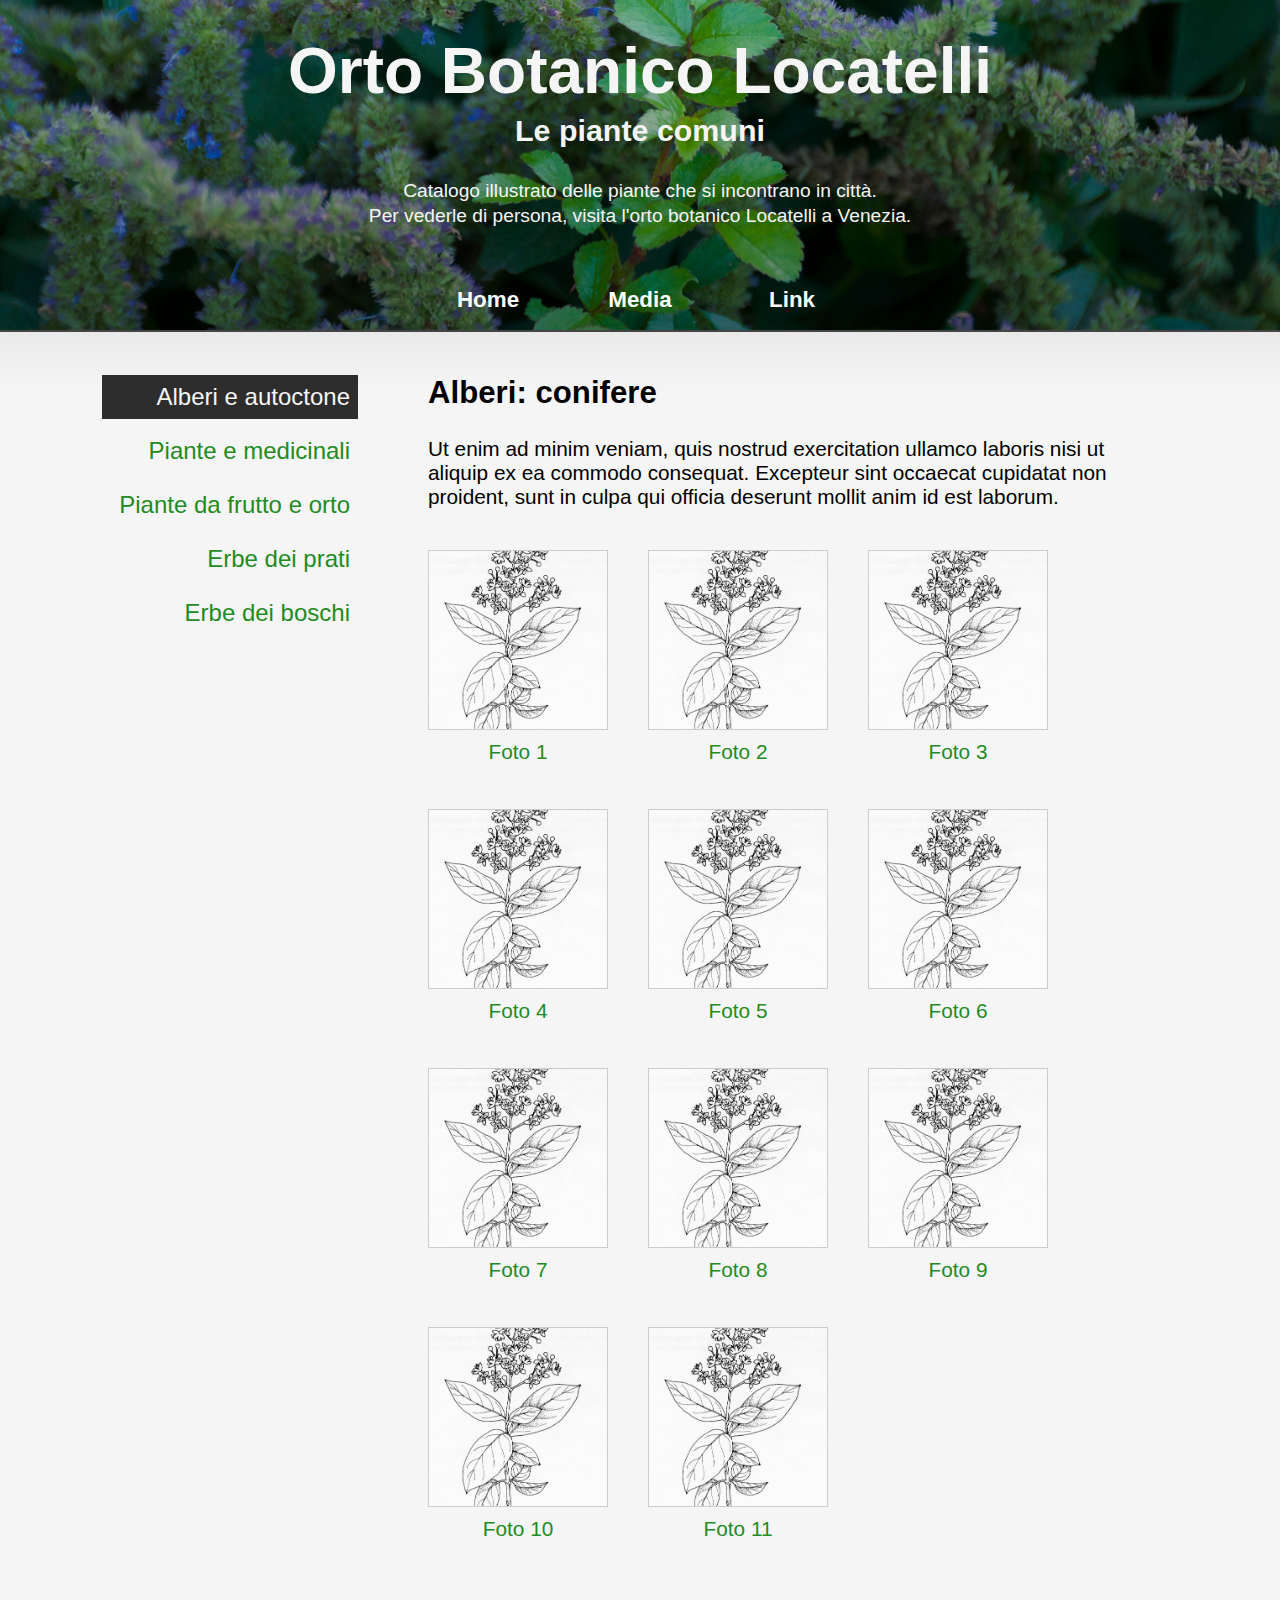
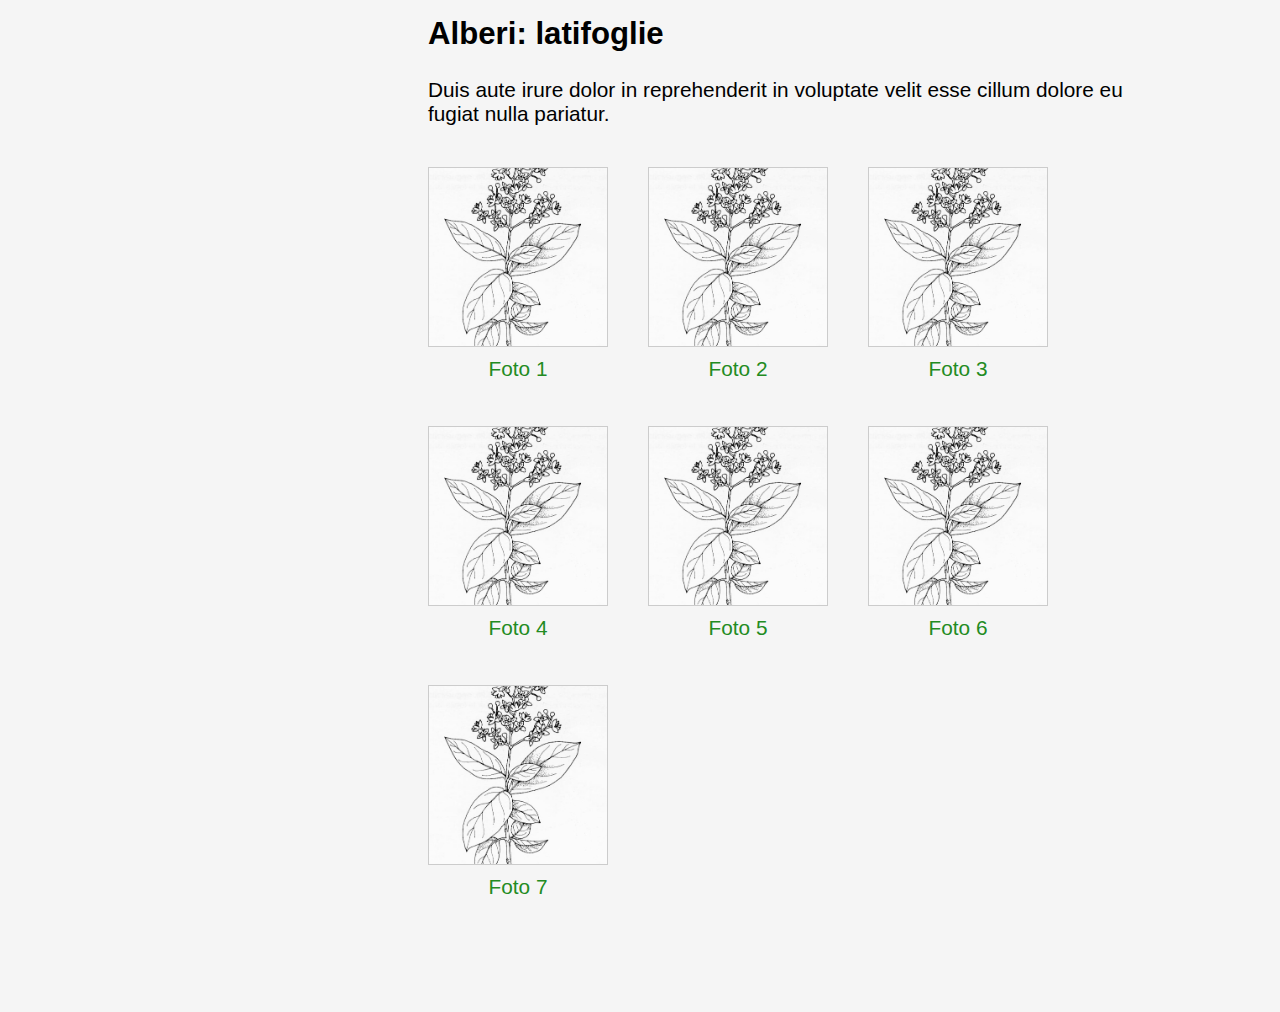
==== index.html @ a975b21b "asd" ====
<!DOCTYPE html>
<html>
<head>
	<title>Orto Botanico Locatelli</title>
	<link rel="stylesheet" type="text/css" href="main.css">
	<link rel="icon" href="img/favicon.png">

	<meta charset="UTF-8">
	<meta name="description" content="Plant image gallery">
	<meta name="keywords" content="plant,nature,images,gallery">
	<meta name="author" content="X Y">
	<meta name="viewport" content="width=device-width, initial-scale=1.0">
</head>
<body>

	<section id="header">

		<div id="head-bg"></div>
		<div id="head-gradient"></div>

		<div id="title">
			<h1>Orto Botanico Locatelli</h1>
			<h2>Le piante comuni</h2>
		</div>

		<div id="description">
			<p>Catalogo illustrato delle piante che si incontrano in citt&agrave;.</p>
			<p>Per vederle di persona, visita l'orto botanico Locatelli a Venezia.</p>
		</div>

		<div id="navigation">
			<a href="index.html"><div class="button">Home</div></a>
			<a href="media.html"><div class="button">Media</div></a>
			<a href="link.html"><div class="button">Link</div></a>
		</div>

		<div id="gradient"></div>

	</section>

	<section id="grid">
		<div id="sidebar">
			<a href="#"><div class="button selected">Alberi e autoctone</div></a>
			<a href="#"><div class="button">Piante e medicinali</div></a>
			<a href="#"><div class="button">Piante da frutto e orto</div></a>
			<a href="#"><div class="button">Erbe dei prati</div></a>
			<a href="#"><div class="button">Erbe dei boschi</div></a>
		</div>
		<div id="gallery">

			<div class="intro">
				<h2>Alberi: conifere</h2>
				<p>Ut enim ad minim veniam, quis nostrud exercitation ullamco laboris nisi ut aliquip ex ea commodo consequat. Excepteur sint occaecat cupidatat non proident, sunt in culpa qui officia deserunt mollit anim id est laborum.</p>
			</div>
			<div class="flexbox">
				<a href="#"><div class="box"><img src="img/ligustro.jpg"><div class="caption">Foto 1</div></div></a>
				<a href="#"><div class="box"><img src="img/ligustro.jpg"><div class="caption">Foto 2</div></div></a>
				<a href="#"><div class="box"><img src="img/ligustro.jpg"><div class="caption">Foto 3</div></div></a>
				<a href="#"><div class="box"><img src="img/ligustro.jpg"><div class="caption">Foto 4</div></div></a>
				<a href="#"><div class="box"><img src="img/ligustro.jpg"><div class="caption">Foto 5</div></div></a>
				<a href="#"><div class="box"><img src="img/ligustro.jpg"><div class="caption">Foto 6</div></div></a>
				<a href="#"><div class="box"><img src="img/ligustro.jpg"><div class="caption">Foto 7</div></div></a>
				<a href="#"><div class="box"><img src="img/ligustro.jpg"><div class="caption">Foto 8</div></div></a>
				<a href="#"><div class="box"><img src="img/ligustro.jpg"><div class="caption">Foto 9</div></div></a>
				<a href="#"><div class="box"><img src="img/ligustro.jpg"><div class="caption">Foto 10</div></div></a>
				<a href="#"><div class="box"><img src="img/ligustro.jpg"><div class="caption">Foto 11</div></div></a>
			</div>

			<div class="intro">
				<h2>Alberi: latifoglie</h2>
				<p>Duis aute irure dolor in reprehenderit in voluptate velit esse cillum dolore eu fugiat nulla pariatur.</p>
			</div>
			<div class="flexbox">
				<a href="#"><div class="box"><img src="img/ligustro.jpg"><div class="caption">Foto 1</div></div></a>
				<a href="#"><div class="box"><img src="img/ligustro.jpg"><div class="caption">Foto 2</div></div></a>
				<a href="#"><div class="box"><img src="img/ligustro.jpg"><div class="caption">Foto 3</div></div></a>
				<a href="#"><div class="box"><img src="img/ligustro.jpg"><div class="caption">Foto 4</div></div></a>
				<a href="#"><div class="box"><img src="img/ligustro.jpg"><div class="caption">Foto 5</div></div></a>
				<a href="#"><div class="box"><img src="img/ligustro.jpg"><div class="caption">Foto 6</div></div></a>
				<a href="#"><div class="box"><img src="img/ligustro.jpg"><div class="caption">Foto 7</div></div></a>
			</div>

		</div>
	</section>

<script type="text/javascript" src="main.js" async></script>
</body>
</html>
---- main.css ----
*
{
	--light: rgb(245,245,245);
	--dark: rgb(45,45,45);
	--green: forestgreen;
}

body
{
	margin: 0;
	padding: 0;
	font-family: arial;
	font-size: 1.3rem;
	background: var(--light);
}

a
{
	text-decoration: none;
	color: var(--green);
}

#header
{
	position: relative;
	color: var(--light);
	margin: 0;
	width: 100vw;
	min-height: 14vw;
	/*background: #ccc;*/
	text-align: center;
	margin: auto;
	padding-top: 20px;
	border-bottom: 2px solid #444;
}

#head-bg
{
	position: absolute;
	background-image: url("img/header.jpg");
	background-repeat: no-repeat;
	background-size: cover;

	z-index: -2;
	width: 100%;
	height: 100%;
	top: 0;
	left: 0;
	right: 0;
	bottom: 0;
}

#head-gradient
{
	position: absolute;
	background: linear-gradient(rgba(0,0,0,0.4), black); /*  top black almost transparent -> bottom black */
	opacity: 0.4;

	z-index: -1;
	width: 100%;
	height: 100%;
	top: 0;
	left: 0;
	right: 0;
	bottom: 0;
}

#navigation
{
	display: flex;
	margin: auto;
	width: 100px 0px;
	height: 60px;
	justify-content: center;
	align-items: center;
}

#navigation .button
{
	width: 7rem;
	font-weight: bold;
	font-size: 1.4rem;
	color: white;
	padding: 5px 0px;
	margin: auto 20px;
}

#navigation .button:hover
{
	background: rgba(256,256,256,0.25);
}

#navigation .button:active
{
	background: rgba(256,256,256,0.15);
}

#title
{
	/*margin: 30px auto;*/
	line-height: 1rem;
}

#title h1
{
	font-size: 4rem;
	font-weight: bold;
}

#title h2
{
	font-size: 1.9rem;
	font-weight: bold;
}

#description
{
	font-size: 1.2rem;
	line-height: 0.4rem;
	margin: 50px auto;
}

#gradient
{
	position: absolute;
	width: 100vw;
	height: 5vw;
	bottom: -5vw;

	z-index: -1;
	background: linear-gradient(black, rgba(256,256,256,0.8));
	opacity: 0.05;
}










#grid
{
	display: grid;
	grid-template-columns: 300px 1fr;
	margin: 3vw 10vw;
}

#grid #sidebar
{
	display: flex;
	flex-flow: column;
	align-items: flex-end;
}

#sidebar .button
{
	color: var(--green);
	padding: 0.5rem;
	font-size: 1.5rem;
	margin: 5px 0;
	margin-right: 70px;
	width: 15rem;
	text-align: right;
}

#sidebar .button:hover
{
	background: rgb(225,225,225);
}

#sidebar .button:active
{
	background: rgb(210,210,210);
}

#sidebar .button.selected
{
	background: var(--dark);
	color: var(--light);
}

#gallery h2
{
	margin-top: 5px;
}






.intro
{
	max-width: 960px;
}

.flexbox
{
	display: flex;
	justify-content: flex-start;
	flex-wrap: wrap;
	
	margin-top: 0px;
	margin-right: auto;
	margin-bottom: 50px;
	margin-left: -20px;

	/*padding: 0 30px;*/
	/*width: 95%;*/
}

.flexbox .box
{
	padding: 20px 20px;
}

.flexbox .box:hover
{
	background-color: rgb(230,230,230);
	border: 1px solid rgb(205,205,205);
	padding: 19px 19px;
	box-sizing: border-box;

	/*color: #6b9131;*/
	text-decoration: underline;
}

.flexbox .box:active
{
	background-color: rgb(220,220,220);
}

.flexbox img
{
	width: 180px;
	height: 180px;
	object-fit: cover;
	border: 1px solid #ccc;
	box-sizing: border-box;
}

.flexbox .caption
{
	text-align: center;
	margin: 5px auto;
}
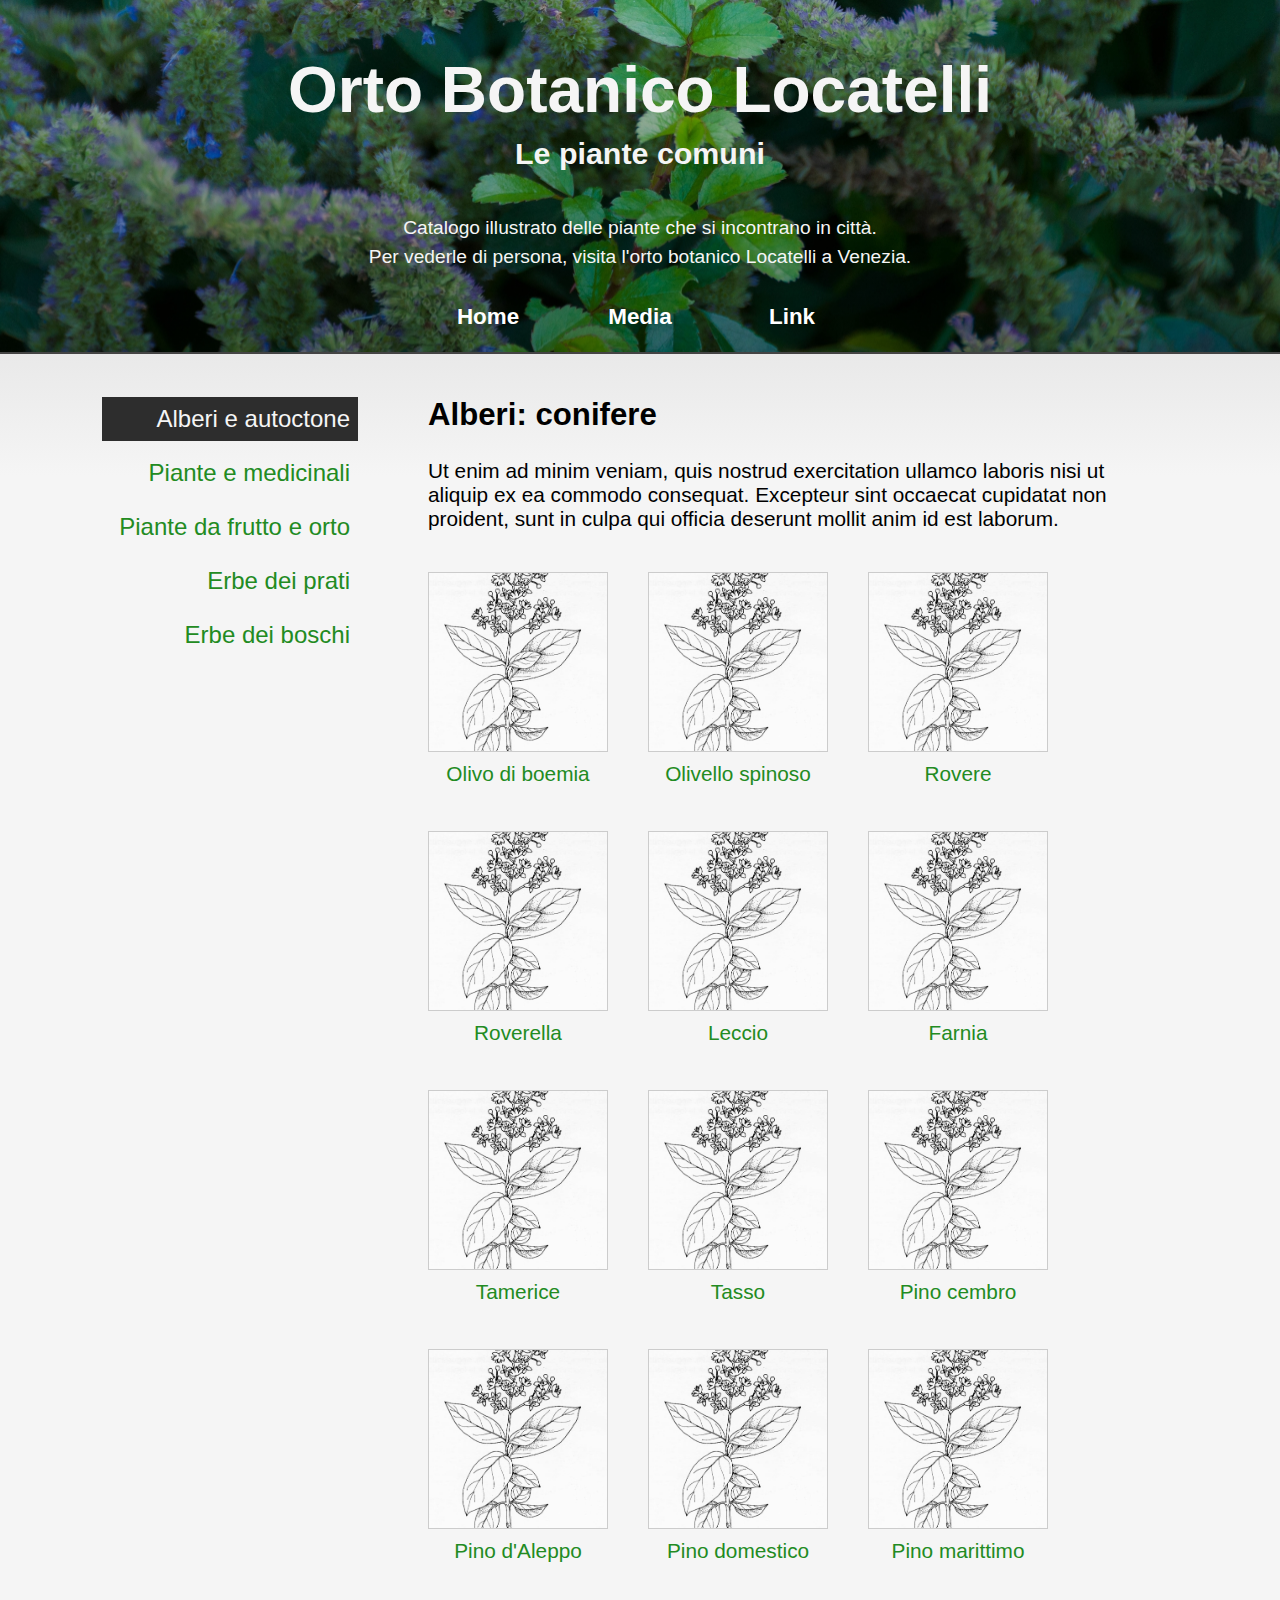
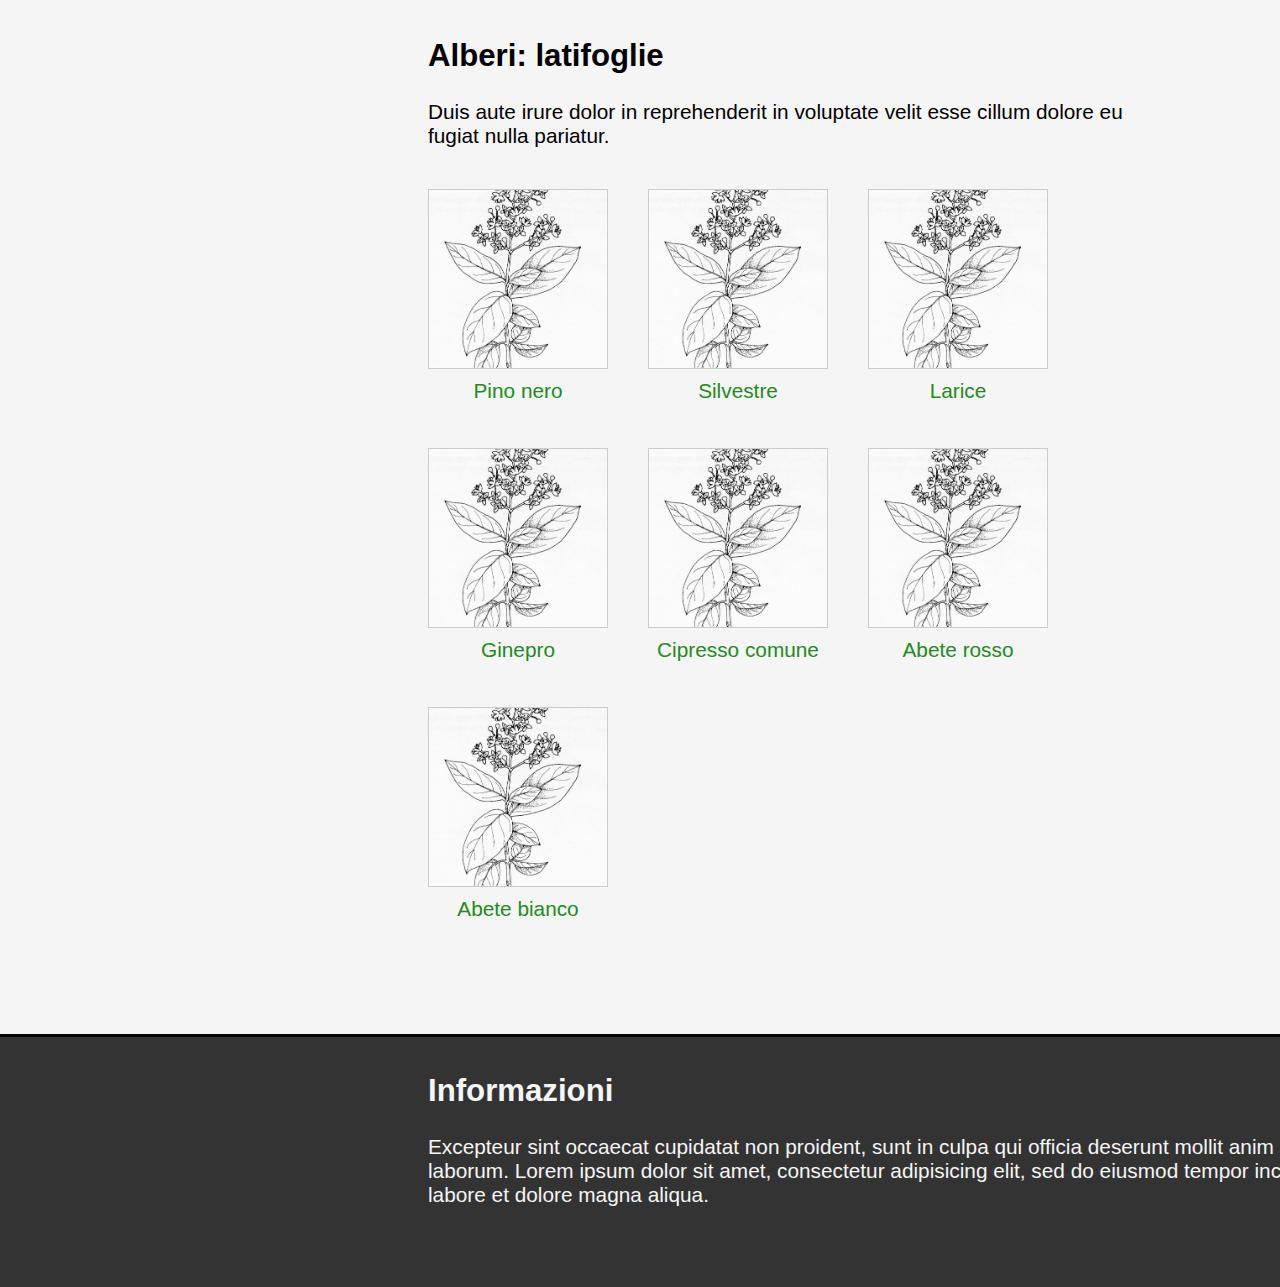
==== commit 5a19e214: "Names + resizable + footer" ====
--- a/index.html
+++ b/index.html
@@ -19,8 +19,8 @@
 		<div id="head-gradient"></div>
 
 		<div id="title">
-			<h1>Orto Botanico Locatelli</h1>
-			<h2>Le piante comuni</h2>
+			<a href="index.html"><h1>Orto Botanico Locatelli</h1></a>
+			<a href="index.html"><h2>Le piante comuni</h2></a>
 		</div>
 
 		<div id="description">
@@ -53,17 +53,18 @@
 				<p>Ut enim ad minim veniam, quis nostrud exercitation ullamco laboris nisi ut aliquip ex ea commodo consequat. Excepteur sint occaecat cupidatat non proident, sunt in culpa qui officia deserunt mollit anim id est laborum.</p>
 			</div>
 			<div class="flexbox">
-				<a href="#"><div class="box"><img src="img/ligustro.jpg"><div class="caption">Foto 1</div></div></a>
-				<a href="#"><div class="box"><img src="img/ligustro.jpg"><div class="caption">Foto 2</div></div></a>
-				<a href="#"><div class="box"><img src="img/ligustro.jpg"><div class="caption">Foto 3</div></div></a>
-				<a href="#"><div class="box"><img src="img/ligustro.jpg"><div class="caption">Foto 4</div></div></a>
-				<a href="#"><div class="box"><img src="img/ligustro.jpg"><div class="caption">Foto 5</div></div></a>
-				<a href="#"><div class="box"><img src="img/ligustro.jpg"><div class="caption">Foto 6</div></div></a>
-				<a href="#"><div class="box"><img src="img/ligustro.jpg"><div class="caption">Foto 7</div></div></a>
-				<a href="#"><div class="box"><img src="img/ligustro.jpg"><div class="caption">Foto 8</div></div></a>
-				<a href="#"><div class="box"><img src="img/ligustro.jpg"><div class="caption">Foto 9</div></div></a>
-				<a href="#"><div class="box"><img src="img/ligustro.jpg"><div class="caption">Foto 10</div></div></a>
-				<a href="#"><div class="box"><img src="img/ligustro.jpg"><div class="caption">Foto 11</div></div></a>
+				<a href="#"><div class="box"><img src="img/ligustro.jpg"><div class="caption">Olivo di boemia</div></div></a>
+				<a href="#"><div class="box"><img src="img/ligustro.jpg"><div class="caption">Olivello spinoso</div></div></a>
+				<a href="#"><div class="box"><img src="img/ligustro.jpg"><div class="caption">Rovere</div></div></a>
+				<a href="#"><div class="box"><img src="img/ligustro.jpg"><div class="caption">Roverella</div></div></a>
+				<a href="#"><div class="box"><img src="img/ligustro.jpg"><div class="caption">Leccio</div></div></a>
+				<a href="#"><div class="box"><img src="img/ligustro.jpg"><div class="caption">Farnia</div></div></a>
+				<a href="#"><div class="box"><img src="img/ligustro.jpg"><div class="caption">Tamerice</div></div></a>
+				<a href="#"><div class="box"><img src="img/ligustro.jpg"><div class="caption">Tasso</div></div></a>
+				<a href="#"><div class="box"><img src="img/ligustro.jpg"><div class="caption">Pino cembro</div></div></a>
+				<a href="#"><div class="box"><img src="img/ligustro.jpg"><div class="caption">Pino d'Aleppo</div></div></a>
+				<a href="#"><div class="box"><img src="img/ligustro.jpg"><div class="caption">Pino domestico</div></div></a>
+				<a href="#"><div class="box"><img src="img/ligustro.jpg"><div class="caption">Pino marittimo</div></div></a>
 			</div>
 
 			<div class="intro">
@@ -71,15 +72,22 @@
 				<p>Duis aute irure dolor in reprehenderit in voluptate velit esse cillum dolore eu fugiat nulla pariatur.</p>
 			</div>
 			<div class="flexbox">
-				<a href="#"><div class="box"><img src="img/ligustro.jpg"><div class="caption">Foto 1</div></div></a>
-				<a href="#"><div class="box"><img src="img/ligustro.jpg"><div class="caption">Foto 2</div></div></a>
-				<a href="#"><div class="box"><img src="img/ligustro.jpg"><div class="caption">Foto 3</div></div></a>
-				<a href="#"><div class="box"><img src="img/ligustro.jpg"><div class="caption">Foto 4</div></div></a>
-				<a href="#"><div class="box"><img src="img/ligustro.jpg"><div class="caption">Foto 5</div></div></a>
-				<a href="#"><div class="box"><img src="img/ligustro.jpg"><div class="caption">Foto 6</div></div></a>
-				<a href="#"><div class="box"><img src="img/ligustro.jpg"><div class="caption">Foto 7</div></div></a>
+				<a href="#"><div class="box"><img src="img/ligustro.jpg"><div class="caption">Pino nero</div></div></a>
+				<a href="#"><div class="box"><img src="img/ligustro.jpg"><div class="caption">Silvestre</div></div></a>
+				<a href="#"><div class="box"><img src="img/ligustro.jpg"><div class="caption">Larice</div></div></a>
+				<a href="#"><div class="box"><img src="img/ligustro.jpg"><div class="caption">Ginepro</div></div></a>
+				<a href="#"><div class="box"><img src="img/ligustro.jpg"><div class="caption">Cipresso comune</div></div></a>
+				<a href="#"><div class="box"><img src="img/ligustro.jpg"><div class="caption">Abete rosso</div></div></a>
+				<a href="#"><div class="box"><img src="img/ligustro.jpg"><div class="caption">Abete bianco</div></div></a>
 			</div>
 
+		</div>
+	</section>
+
+	<section id="footer">
+		<div class="main">
+			<h2>Informazioni</h2>
+			<p>Excepteur sint occaecat cupidatat non proident, sunt in culpa qui officia deserunt mollit anim id est laborum. Lorem ipsum dolor sit amet, consectetur adipisicing elit, sed do eiusmod tempor incididunt ut labore et dolore magna aliqua.</p>
 		</div>
 	</section>
 
--- a/main.css
+++ b/main.css
@@ -34,6 +34,11 @@
 	border-bottom: 2px solid #444;
 }
 
+#header a
+{
+	color: var(--light);
+}
+
 #head-bg
 {
 	position: absolute;
@@ -70,7 +75,7 @@
 	display: flex;
 	margin: auto;
 	width: 100px 0px;
-	height: 60px;
+	height: 70px;
 	justify-content: center;
 	align-items: center;
 }
@@ -97,8 +102,8 @@
 
 #title
 {
-	/*margin: 30px auto;*/
-	line-height: 1rem;
+	margin: 60px auto;
+	line-height: 20px;
 }
 
 #title h1
@@ -116,16 +121,17 @@
 #description
 {
 	font-size: 1.2rem;
-	line-height: 0.4rem;
-	margin: 50px auto;
+	line-height: 10px;
+	margin: 20px auto;
+	padding: 0 10px;
 }
 
 #gradient
 {
 	position: absolute;
 	width: 100vw;
-	height: 5vw;
-	bottom: -5vw;
+	height: 10vw;
+	bottom: -10vw;
 
 	z-index: -1;
 	background: linear-gradient(black, rgba(256,256,256,0.8));
@@ -148,7 +154,7 @@
 	margin: 3vw 10vw;
 }
 
-#grid #sidebar
+#sidebar
 {
 	display: flex;
 	flex-flow: column;
@@ -247,3 +253,66 @@
 	text-align: center;
 	margin: 5px auto;
 }
+
+
+
+
+#footer
+{
+	margin: auto;
+	background: #333;
+	color: var(--light);
+	min-height: 250px;
+	border-top: 3px solid black;
+}
+
+.main
+{
+	width: 960px;
+	padding-top: 10px;
+	margin-left: calc(10vw + 300px);
+}
+
+
+
+
+@media screen and (max-width: 960px)
+{
+	#grid
+	{
+		grid-template-columns: 1fr;
+		margin-left: 0;
+		margin-right: 0;
+	}
+
+	.intro
+	{
+		margin-left: 30px;
+		margin-right: 30px;
+	}
+
+	#sidebar
+	{
+		width: 200px;
+		font-size: 1.3rem;
+		margin: auto;
+		align-items: center;
+	}
+
+	#sidebar .button
+	{
+		text-align: center;
+		margin: auto;
+	}
+
+	.flexbox
+	{
+		justify-content: center;
+	}
+
+	#gallery img
+	{
+		width: 150px;
+		height: 150px;
+	}
+}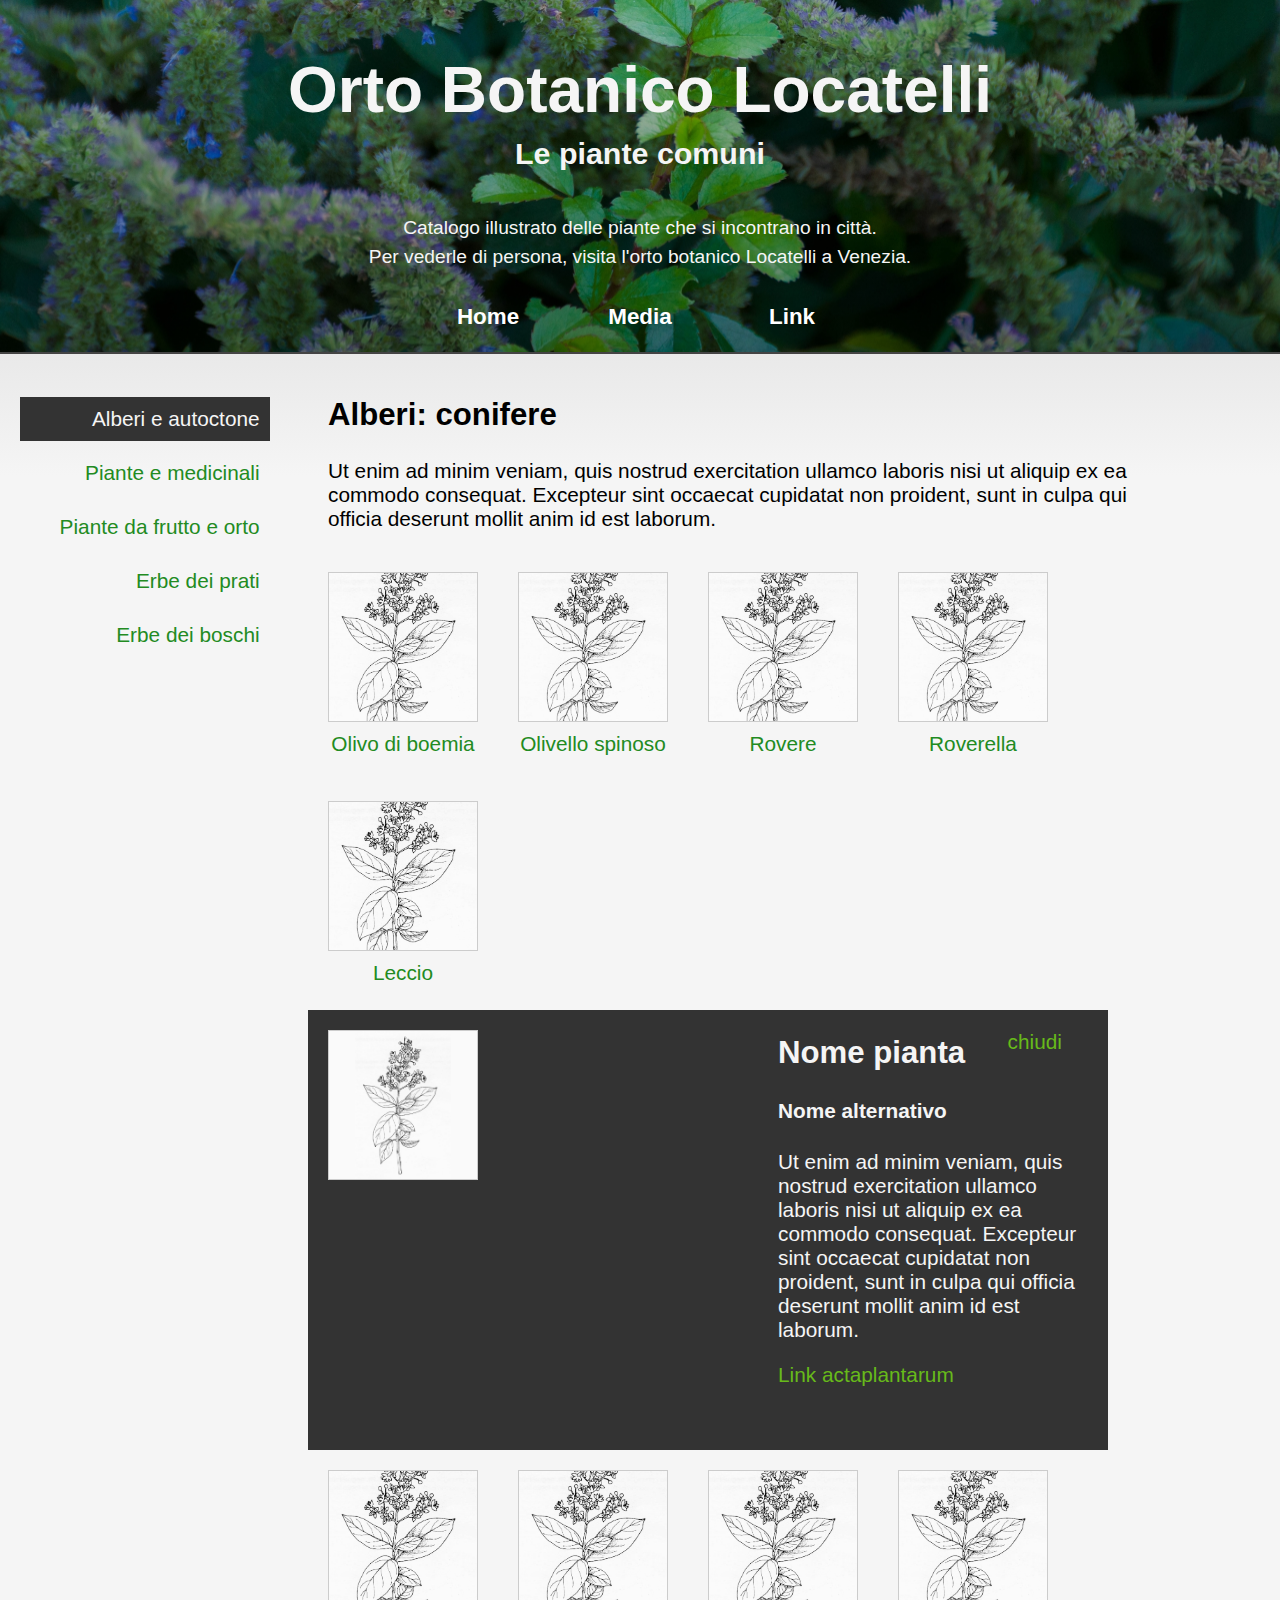
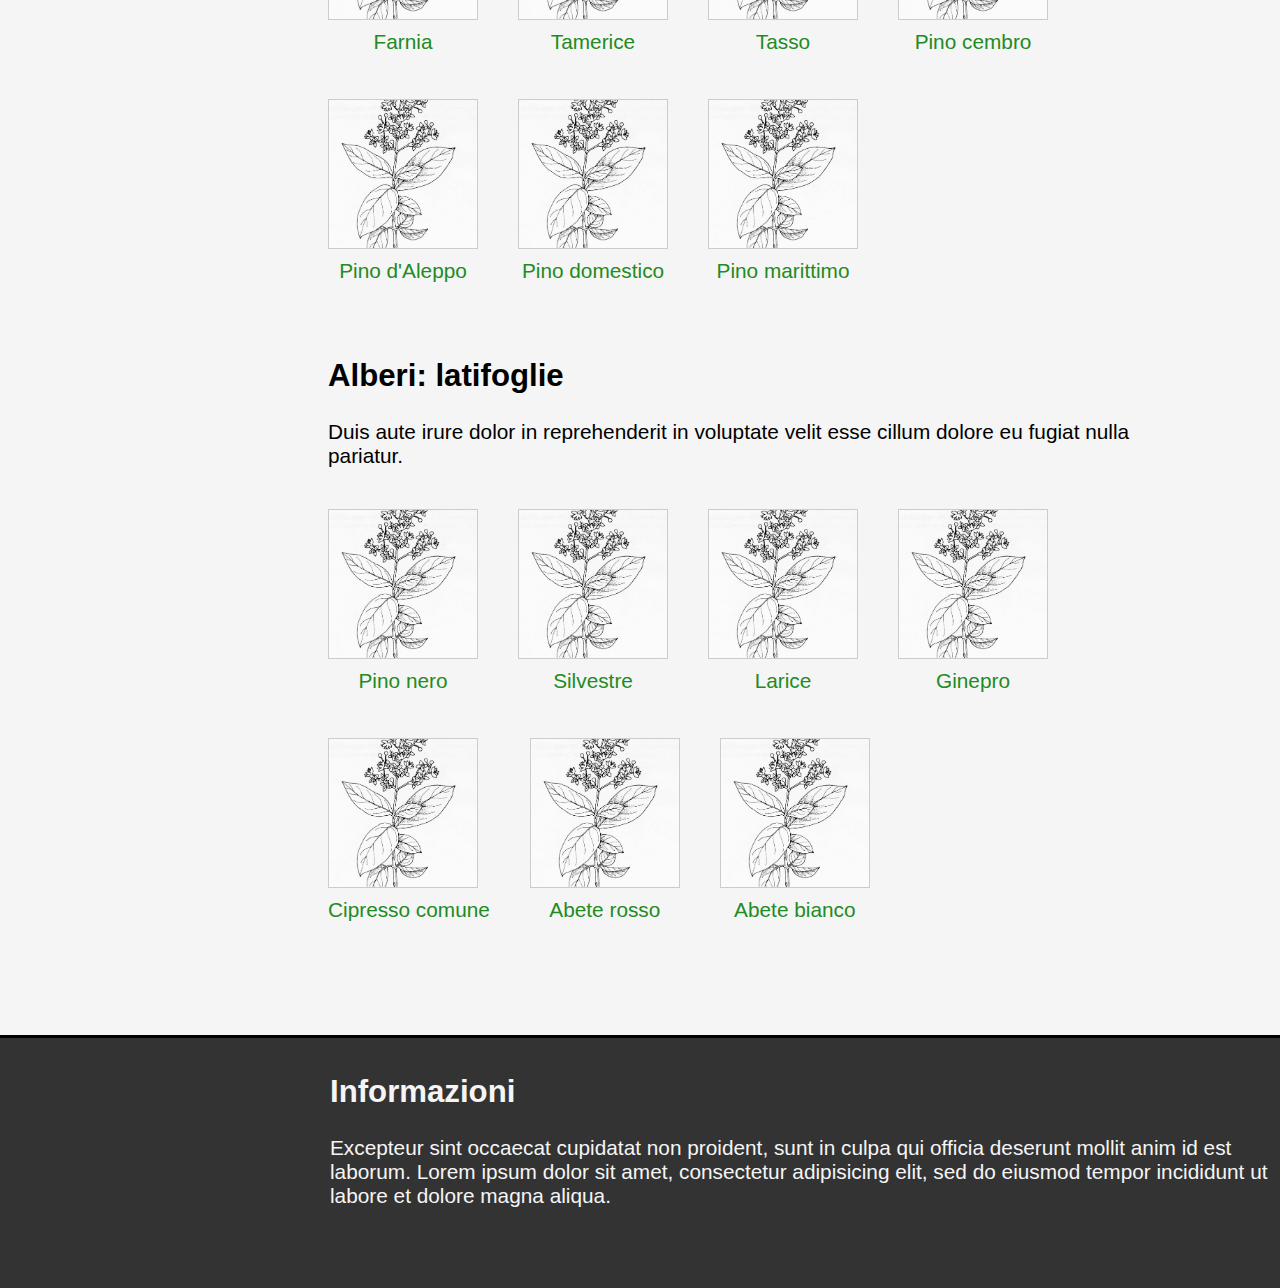
==== commit 7b78c6f8: "asd" ====
--- a/index.html
+++ b/index.html
@@ -58,6 +58,19 @@
 				<a href="#"><div class="box"><img src="img/ligustro.jpg"><div class="caption">Rovere</div></div></a>
 				<a href="#"><div class="box"><img src="img/ligustro.jpg"><div class="caption">Roverella</div></div></a>
 				<a href="#"><div class="box"><img src="img/ligustro.jpg"><div class="caption">Leccio</div></div></a>
+				<div class="previewpanel">
+					<img src="img/ligustro.jpg">
+					<div class="plantinfo">
+						<h2>Nome pianta</h2>
+						<h4>Nome alternativo</h4>
+						<p>Ut enim ad minim veniam, quis nostrud exercitation 
+						ullamco laboris nisi ut aliquip ex ea commodo consequat. 
+						Excepteur sint occaecat cupidatat non proident, sunt in 
+						culpa qui officia deserunt mollit anim id est laborum.</p>
+						<p><a href="actaplantarum.org">Link actaplantarum</a></p>
+					</div>
+					<div class="close"><a href="#">chiudi</a></div>
+				</div>
 				<a href="#"><div class="box"><img src="img/ligustro.jpg"><div class="caption">Farnia</div></div></a>
 				<a href="#"><div class="box"><img src="img/ligustro.jpg"><div class="caption">Tamerice</div></div></a>
 				<a href="#"><div class="box"><img src="img/ligustro.jpg"><div class="caption">Tasso</div></div></a>
--- a/main.css
+++ b/main.css
@@ -1,7 +1,7 @@
 *
 {
 	--light: rgb(245,245,245);
-	--dark: rgb(45,45,45);
+	--dark: #333;
 	--green: forestgreen;
 }
 
@@ -150,7 +150,7 @@
 #grid
 {
 	display: grid;
-	grid-template-columns: 300px 1fr;
+	grid-template-columns: 300px minmax(600px, 2000px);
 	margin: 3vw 10vw;
 }
 
@@ -164,11 +164,11 @@
 #sidebar .button
 {
 	color: var(--green);
-	padding: 0.5rem;
-	font-size: 1.5rem;
+	padding: 10px;
+	font-size: 1.3rem;
 	margin: 5px 0;
-	margin-right: 70px;
-	width: 15rem;
+	margin-right: 3vw;
+	width: 230px;
 	text-align: right;
 }
 
@@ -188,15 +188,14 @@
 	color: var(--light);
 }
 
+
+
+
+
 #gallery h2
 {
 	margin-top: 5px;
 }
-
-
-
-
-
 
 .intro
 {
@@ -255,12 +254,59 @@
 }
 
 
+.previewpanel
+{
+	position: relative;
+	display: grid;
+	grid-template-columns: 450px 1fr;
+
+	background: #333;
+	width: 90%;
+	height: 400px;
+	color: var(--light);
+	padding: 20px;
+}
+
+.previewpanel img
+{
+	width: 400px;
+	height: 400px;
+	object-fit: contain;
+	background: rgb(250,250,250);
+}
+
+.previewpanel .plantinfo
+{
+	max-width: 800px;
+}
+
+.previewpanel .close
+{
+	position: absolute;
+	top: 20px;
+	right: 0;
+	width: 100px;
+	height: 40px;
+	text-align: left;
+}
+
+
+.previewpanel a
+{
+	color: #67ba1a;
+}
+
+
+
+
+
+
 
 
 #footer
 {
 	margin: auto;
-	background: #333;
+	background: var(--dark);
 	color: var(--light);
 	min-height: 250px;
 	border-top: 3px solid black;
@@ -276,8 +322,46 @@
 
 
 
+@media screen and (max-width: 1500px)
+{
+	#grid
+	{
+		grid-template-columns: 200px 1fr;
+	}
+
+	#sidebar
+	{
+		width: 150px;
+		font-size: 1rem;
+		margin-left: 30px;
+		margin-right: 30px;
+	}
+
+	#gallery img
+	{
+		width: 150px;
+		height: 150px;
+	}
+
+	#footer .main
+	{
+		margin-left: 330px;
+	}
+}
+
 @media screen and (max-width: 960px)
 {
+	#header h1
+	{
+		line-height: 4rem;
+	}
+
+	
+	#header h2, p
+	{
+		line-height: 1.5rem;
+	}
+
 	#grid
 	{
 		grid-template-columns: 1fr;
@@ -308,6 +392,7 @@
 	.flexbox
 	{
 		justify-content: center;
+		margin: auto;
 	}
 
 	#gallery img
@@ -315,4 +400,10 @@
 		width: 150px;
 		height: 150px;
 	}
+
+	#footer .main
+	{
+		width: 95%;
+		margin-left: 30px;
+	}
 }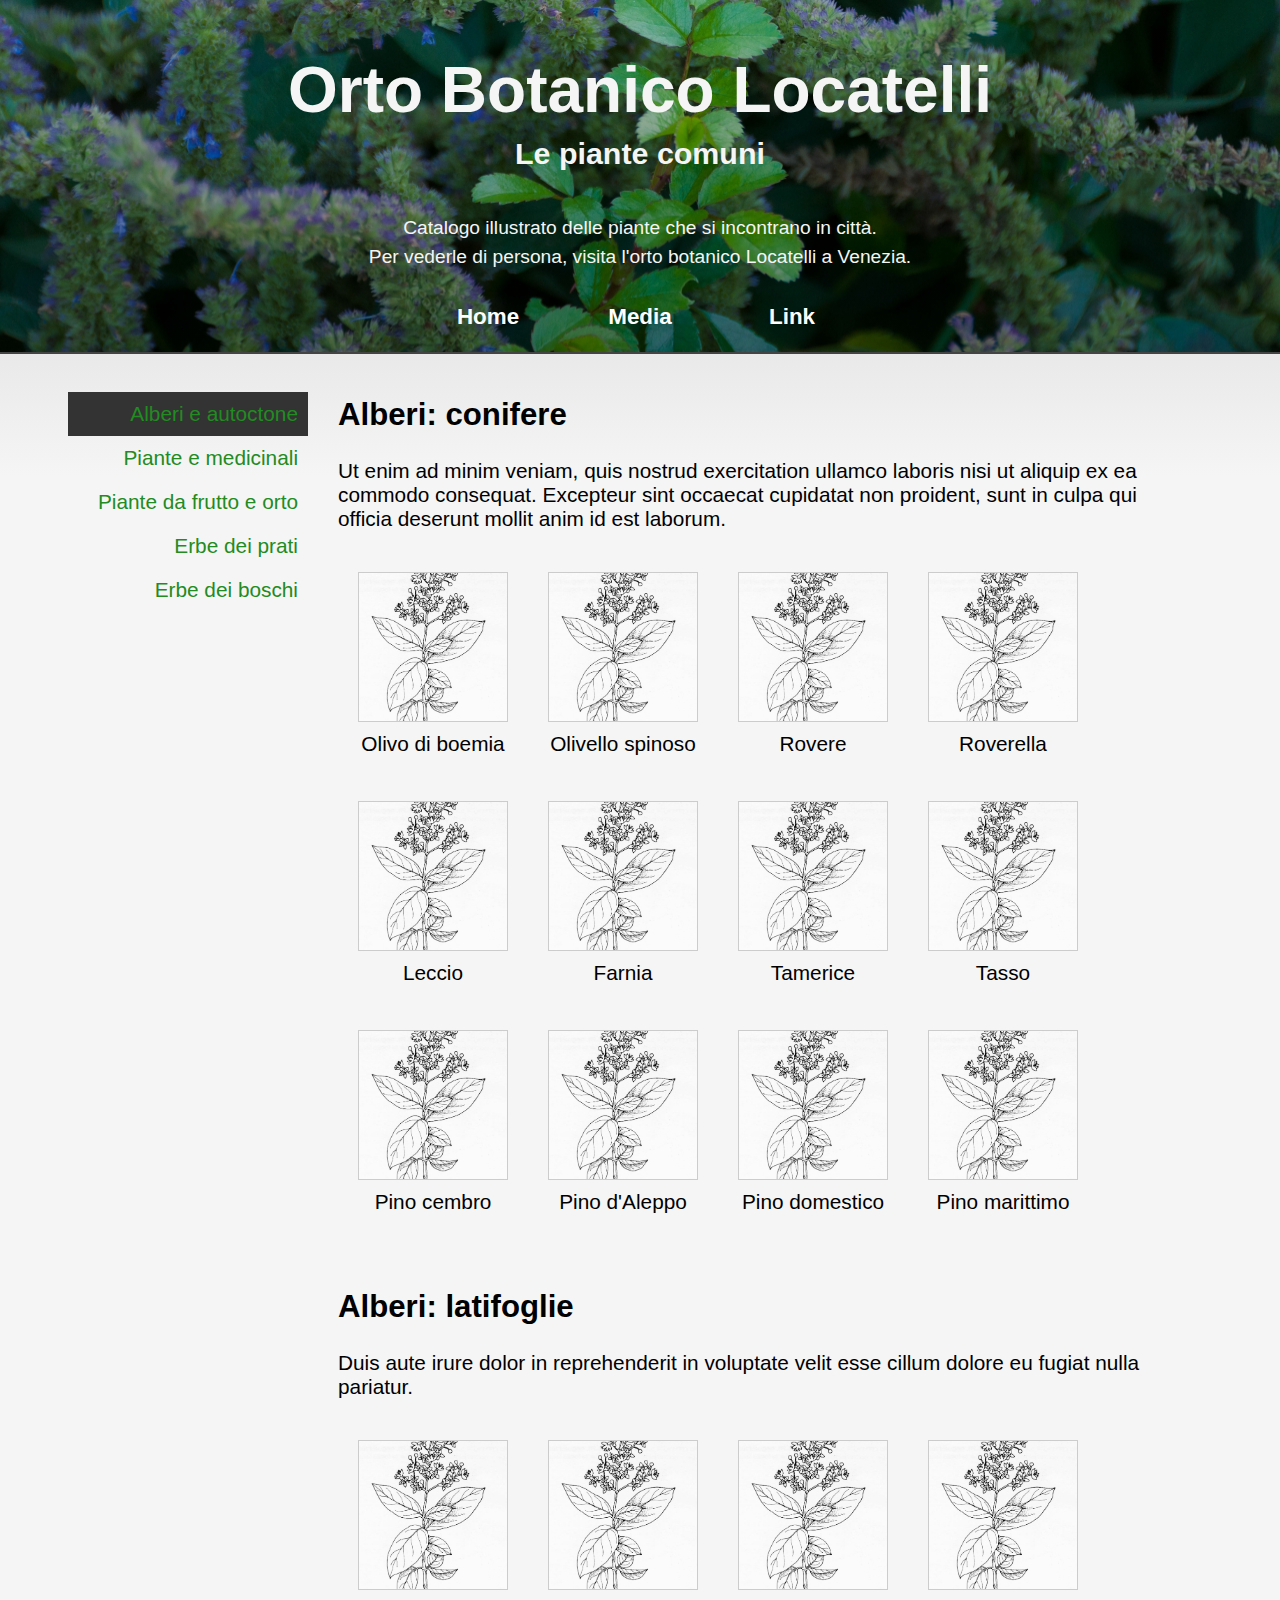
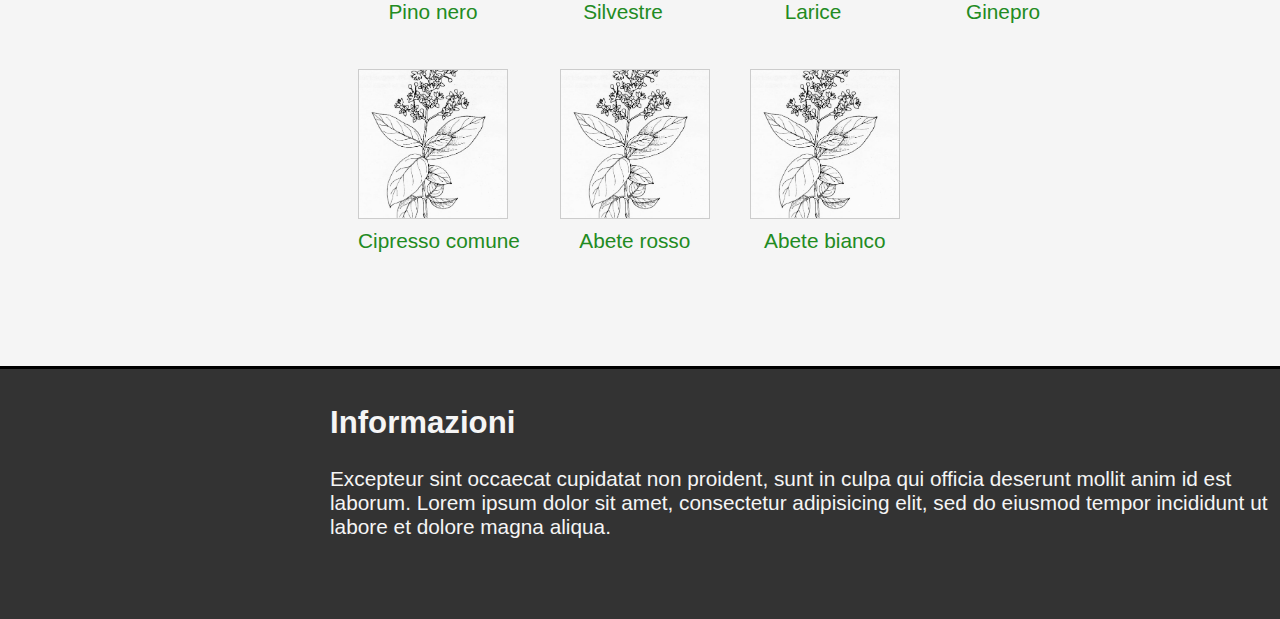
==== commit 56955853: "added details.json ajax infobox" ====
--- a/index.html
+++ b/index.html
@@ -40,7 +40,7 @@
 
 	<section id="grid">
 		<div id="sidebar">
-			<a href="#"><div class="button selected">Alberi e autoctone</div></a>
+			<a href="#"><div class="button selected">Alberi e autoctone</a></div>
 			<a href="#"><div class="button">Piante e medicinali</div></a>
 			<a href="#"><div class="button">Piante da frutto e orto</div></a>
 			<a href="#"><div class="button">Erbe dei prati</div></a>
@@ -53,11 +53,13 @@
 				<p>Ut enim ad minim veniam, quis nostrud exercitation ullamco laboris nisi ut aliquip ex ea commodo consequat. Excepteur sint occaecat cupidatat non proident, sunt in culpa qui officia deserunt mollit anim id est laborum.</p>
 			</div>
 			<div class="flexbox">
-				<a href="#"><div class="box"><img src="img/ligustro.jpg"><div class="caption">Olivo di boemia</div></div></a>
-				<a href="#"><div class="box"><img src="img/ligustro.jpg"><div class="caption">Olivello spinoso</div></div></a>
-				<a href="#"><div class="box"><img src="img/ligustro.jpg"><div class="caption">Rovere</div></div></a>
-				<a href="#"><div class="box"><img src="img/ligustro.jpg"><div class="caption">Roverella</div></div></a>
-				<a href="#"><div class="box"><img src="img/ligustro.jpg"><div class="caption">Leccio</div></div></a>
+				<div id="au01" class="box"><img src="img/ligustro.jpg"><div class="caption">Olivo di boemia</div></div>
+				<div id="au02" class="box"><img src="img/ligustro.jpg"><div class="caption">Olivello spinoso</div></div>
+				<div id="au03" class="box"><img src="img/ligustro.jpg"><div class="caption">Rovere</div></div>
+				<div id="au04" class="box"><img src="img/ligustro.jpg"><div class="caption">Roverella</div></div>
+				<div id="au05" class="box"><img src="img/ligustro.jpg"><div class="caption">Leccio</div></div>
+
+				<!--
 				<div class="previewpanel">
 					<img src="img/ligustro.jpg">
 					<div class="plantinfo">
@@ -71,13 +73,16 @@
 					</div>
 					<div class="close"><a href="#">chiudi</a></div>
 				</div>
-				<a href="#"><div class="box"><img src="img/ligustro.jpg"><div class="caption">Farnia</div></div></a>
-				<a href="#"><div class="box"><img src="img/ligustro.jpg"><div class="caption">Tamerice</div></div></a>
-				<a href="#"><div class="box"><img src="img/ligustro.jpg"><div class="caption">Tasso</div></div></a>
-				<a href="#"><div class="box"><img src="img/ligustro.jpg"><div class="caption">Pino cembro</div></div></a>
-				<a href="#"><div class="box"><img src="img/ligustro.jpg"><div class="caption">Pino d'Aleppo</div></div></a>
-				<a href="#"><div class="box"><img src="img/ligustro.jpg"><div class="caption">Pino domestico</div></div></a>
-				<a href="#"><div class="box"><img src="img/ligustro.jpg"><div class="caption">Pino marittimo</div></div></a>
+				-->
+
+				<div id="au06" class="box"><img src="img/ligustro.jpg"><div class="caption">Farnia</div></div>
+				<div id="au07" class="box"><img src="img/ligustro.jpg"><div class="caption">Tamerice</div></div>
+				<div id="au08" class="box"><img src="img/ligustro.jpg"><div class="caption">Tasso</div></div>
+				<div id="au09" class="box"><img src="img/ligustro.jpg"><div class="caption">Pino cembro</div></div>
+				<div id="au10" class="box"><img src="img/ligustro.jpg"><div class="caption">Pino d'Aleppo</div></div>
+				<div id="au11" class="box"><img src="img/ligustro.jpg"><div class="caption">Pino domestico</div></div>
+				<div id="au12" class="box"><img src="img/ligustro.jpg"><div class="caption">Pino marittimo</div></div>
+				<div class="box dummy"></div>
 			</div>
 
 			<div class="intro">
@@ -85,13 +90,13 @@
 				<p>Duis aute irure dolor in reprehenderit in voluptate velit esse cillum dolore eu fugiat nulla pariatur.</p>
 			</div>
 			<div class="flexbox">
-				<a href="#"><div class="box"><img src="img/ligustro.jpg"><div class="caption">Pino nero</div></div></a>
-				<a href="#"><div class="box"><img src="img/ligustro.jpg"><div class="caption">Silvestre</div></div></a>
-				<a href="#"><div class="box"><img src="img/ligustro.jpg"><div class="caption">Larice</div></div></a>
-				<a href="#"><div class="box"><img src="img/ligustro.jpg"><div class="caption">Ginepro</div></div></a>
-				<a href="#"><div class="box"><img src="img/ligustro.jpg"><div class="caption">Cipresso comune</div></div></a>
-				<a href="#"><div class="box"><img src="img/ligustro.jpg"><div class="caption">Abete rosso</div></div></a>
-				<a href="#"><div class="box"><img src="img/ligustro.jpg"><div class="caption">Abete bianco</div></div></a>
+				<div class="box"><a href="#"><img src="img/ligustro.jpg"><div class="caption">Pino nero</div></a></div>
+				<div class="box"><a href="#"><img src="img/ligustro.jpg"><div class="caption">Silvestre</div></a></div>
+				<div class="box"><a href="#"><img src="img/ligustro.jpg"><div class="caption">Larice</div></a></div>
+				<div class="box"><a href="#"><img src="img/ligustro.jpg"><div class="caption">Ginepro</div></a></div>
+				<div class="box"><a href="#"><img src="img/ligustro.jpg"><div class="caption">Cipresso comune</div></a></div>
+				<div class="box"><a href="#"><img src="img/ligustro.jpg"><div class="caption">Abete rosso</div></a></div>
+				<div class="box"><a href="#"><img src="img/ligustro.jpg"><div class="caption">Abete bianco</div></a></div>
 			</div>
 
 		</div>
--- a/main.css
+++ b/main.css
@@ -149,26 +149,29 @@
 
 #grid
 {
-	display: grid;
-	grid-template-columns: 300px minmax(600px, 2000px);
-	margin: 3vw 10vw;
+	display: flex;
+	/*grid-template-columns: 300px minmax(600px, 2000px);*/
+	margin: 3vw auto;
+	width: 80%;
 }
 
 #sidebar
 {
+	width: 300px;
 	display: flex;
 	flex-flow: column;
 	align-items: flex-end;
+	margin-right: 50px;
 }
 
 #sidebar .button
 {
-	color: var(--green);
+	/*color: var(--green);*/
 	padding: 10px;
 	font-size: 1.3rem;
-	margin: 5px 0;
-	margin-right: 3vw;
-	width: 230px;
+	width: 220px;
+	/*margin: 0;*/
+	/*margin-right: 3vw;*/
 	text-align: right;
 }
 
@@ -191,6 +194,10 @@
 
 
 
+#gallery
+{
+	max-width: 2000px;
+}
 
 #gallery h2
 {
@@ -211,7 +218,7 @@
 	margin-top: 0px;
 	margin-right: auto;
 	margin-bottom: 50px;
-	margin-left: -20px;
+	/*margin-left: -20px;*/
 
 	/*padding: 0 30px;*/
 	/*width: 95%;*/
@@ -253,11 +260,20 @@
 	margin: 5px auto;
 }
 
+.flexbox .dummy
+{
+	display: none;
+}
+
+
+
+
 
 .previewpanel
 {
 	position: relative;
 	display: grid;
+	display: none;
 	grid-template-columns: 450px 1fr;
 
 	background: #333;
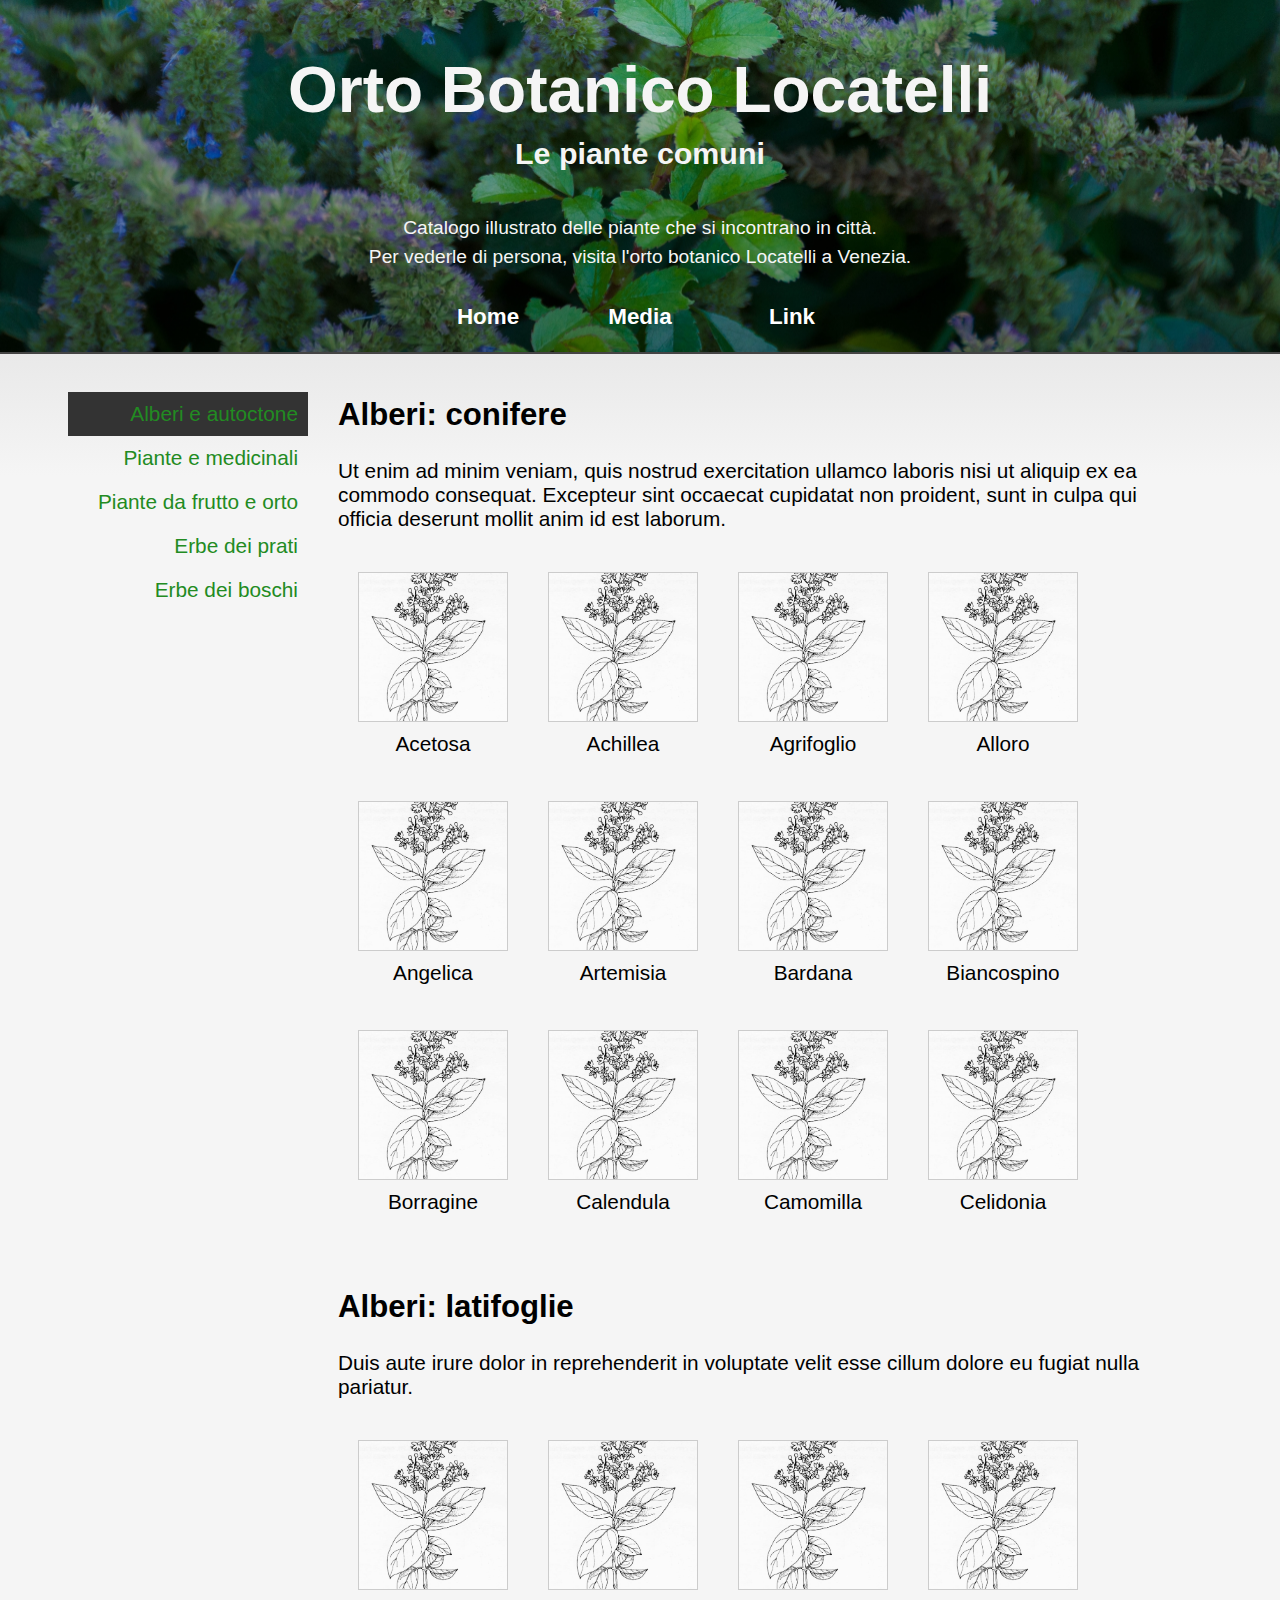
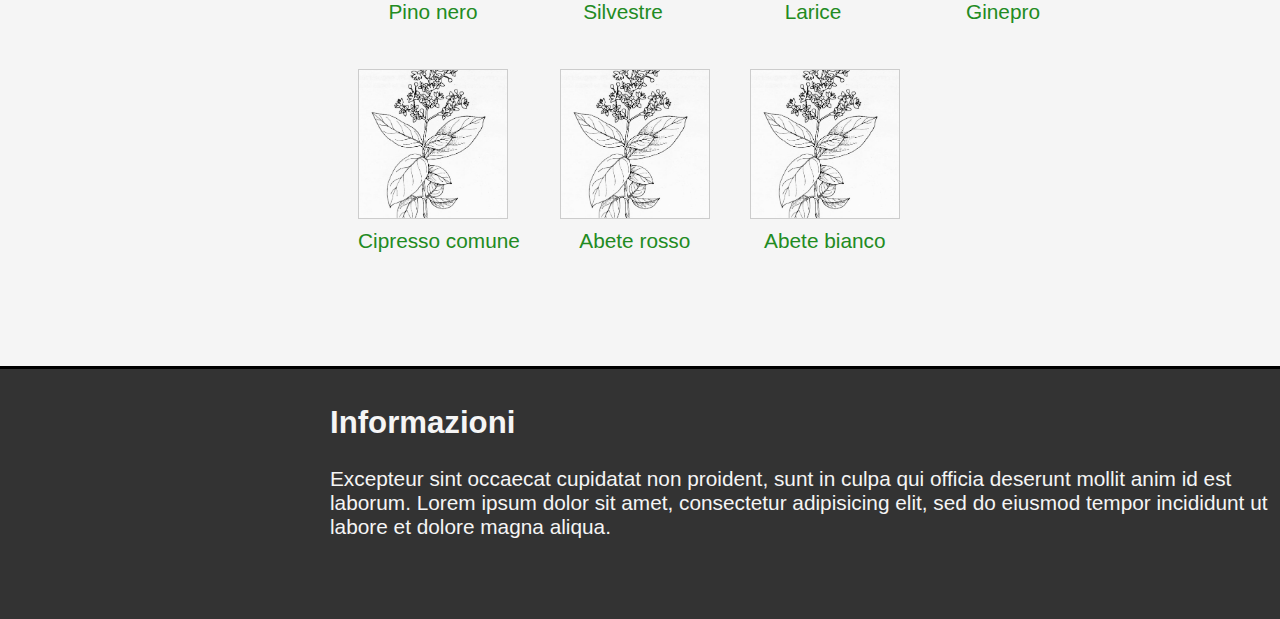
==== commit 18bc092a: "asd" ====
--- a/index.html
+++ b/index.html
@@ -53,11 +53,11 @@
 				<p>Ut enim ad minim veniam, quis nostrud exercitation ullamco laboris nisi ut aliquip ex ea commodo consequat. Excepteur sint occaecat cupidatat non proident, sunt in culpa qui officia deserunt mollit anim id est laborum.</p>
 			</div>
 			<div class="flexbox">
-				<div id="au01" class="box"><img src="img/ligustro.jpg"><div class="caption">Olivo di boemia</div></div>
-				<div id="au02" class="box"><img src="img/ligustro.jpg"><div class="caption">Olivello spinoso</div></div>
-				<div id="au03" class="box"><img src="img/ligustro.jpg"><div class="caption">Rovere</div></div>
-				<div id="au04" class="box"><img src="img/ligustro.jpg"><div class="caption">Roverella</div></div>
-				<div id="au05" class="box"><img src="img/ligustro.jpg"><div class="caption">Leccio</div></div>
+				<div id="ft01" class="box"><img src="img/ligustro.jpg"><div class="caption">Acetosa</div></div>
+				<div id="ft02" class="box"><img src="img/ligustro.jpg"><div class="caption">Achillea</div></div>
+				<div id="ft03" class="box"><img src="img/ligustro.jpg"><div class="caption">Agrifoglio</div></div>
+				<div id="ft04" class="box"><img src="img/ligustro.jpg"><div class="caption">Alloro</div></div>
+				<div id="ft05" class="box"><img src="img/ligustro.jpg"><div class="caption">Angelica</div></div>
 
 				<!--
 				<div class="previewpanel">
@@ -75,13 +75,13 @@
 				</div>
 				-->
 
-				<div id="au06" class="box"><img src="img/ligustro.jpg"><div class="caption">Farnia</div></div>
-				<div id="au07" class="box"><img src="img/ligustro.jpg"><div class="caption">Tamerice</div></div>
-				<div id="au08" class="box"><img src="img/ligustro.jpg"><div class="caption">Tasso</div></div>
-				<div id="au09" class="box"><img src="img/ligustro.jpg"><div class="caption">Pino cembro</div></div>
-				<div id="au10" class="box"><img src="img/ligustro.jpg"><div class="caption">Pino d'Aleppo</div></div>
-				<div id="au11" class="box"><img src="img/ligustro.jpg"><div class="caption">Pino domestico</div></div>
-				<div id="au12" class="box"><img src="img/ligustro.jpg"><div class="caption">Pino marittimo</div></div>
+				<div id="ft06" class="box"><img src="img/ligustro.jpg"><div class="caption">Artemisia</div></div>
+				<div id="ft07" class="box"><img src="img/ligustro.jpg"><div class="caption">Bardana</div></div>
+				<div id="ft08" class="box"><img src="img/ligustro.jpg"><div class="caption">Biancospino</div></div>
+				<div id="ft09" class="box"><img src="img/ligustro.jpg"><div class="caption">Borragine</div></div>
+				<div id="ft10" class="box"><img src="img/ligustro.jpg"><div class="caption">Calendula</div></div>
+				<div id="ft11" class="box"><img src="img/ligustro.jpg"><div class="caption">Camomilla</div></div>
+				<div id="ft12" class="box"><img src="img/ligustro.jpg"><div class="caption">Celidonia</div></div>
 				<div class="box dummy"></div>
 			</div>
 
--- a/main.css
+++ b/main.css
@@ -281,6 +281,8 @@
 	height: 400px;
 	color: var(--light);
 	padding: 20px;
+	margin-top: 10px;
+	margin-bottom: 10px;
 }
 
 .previewpanel img
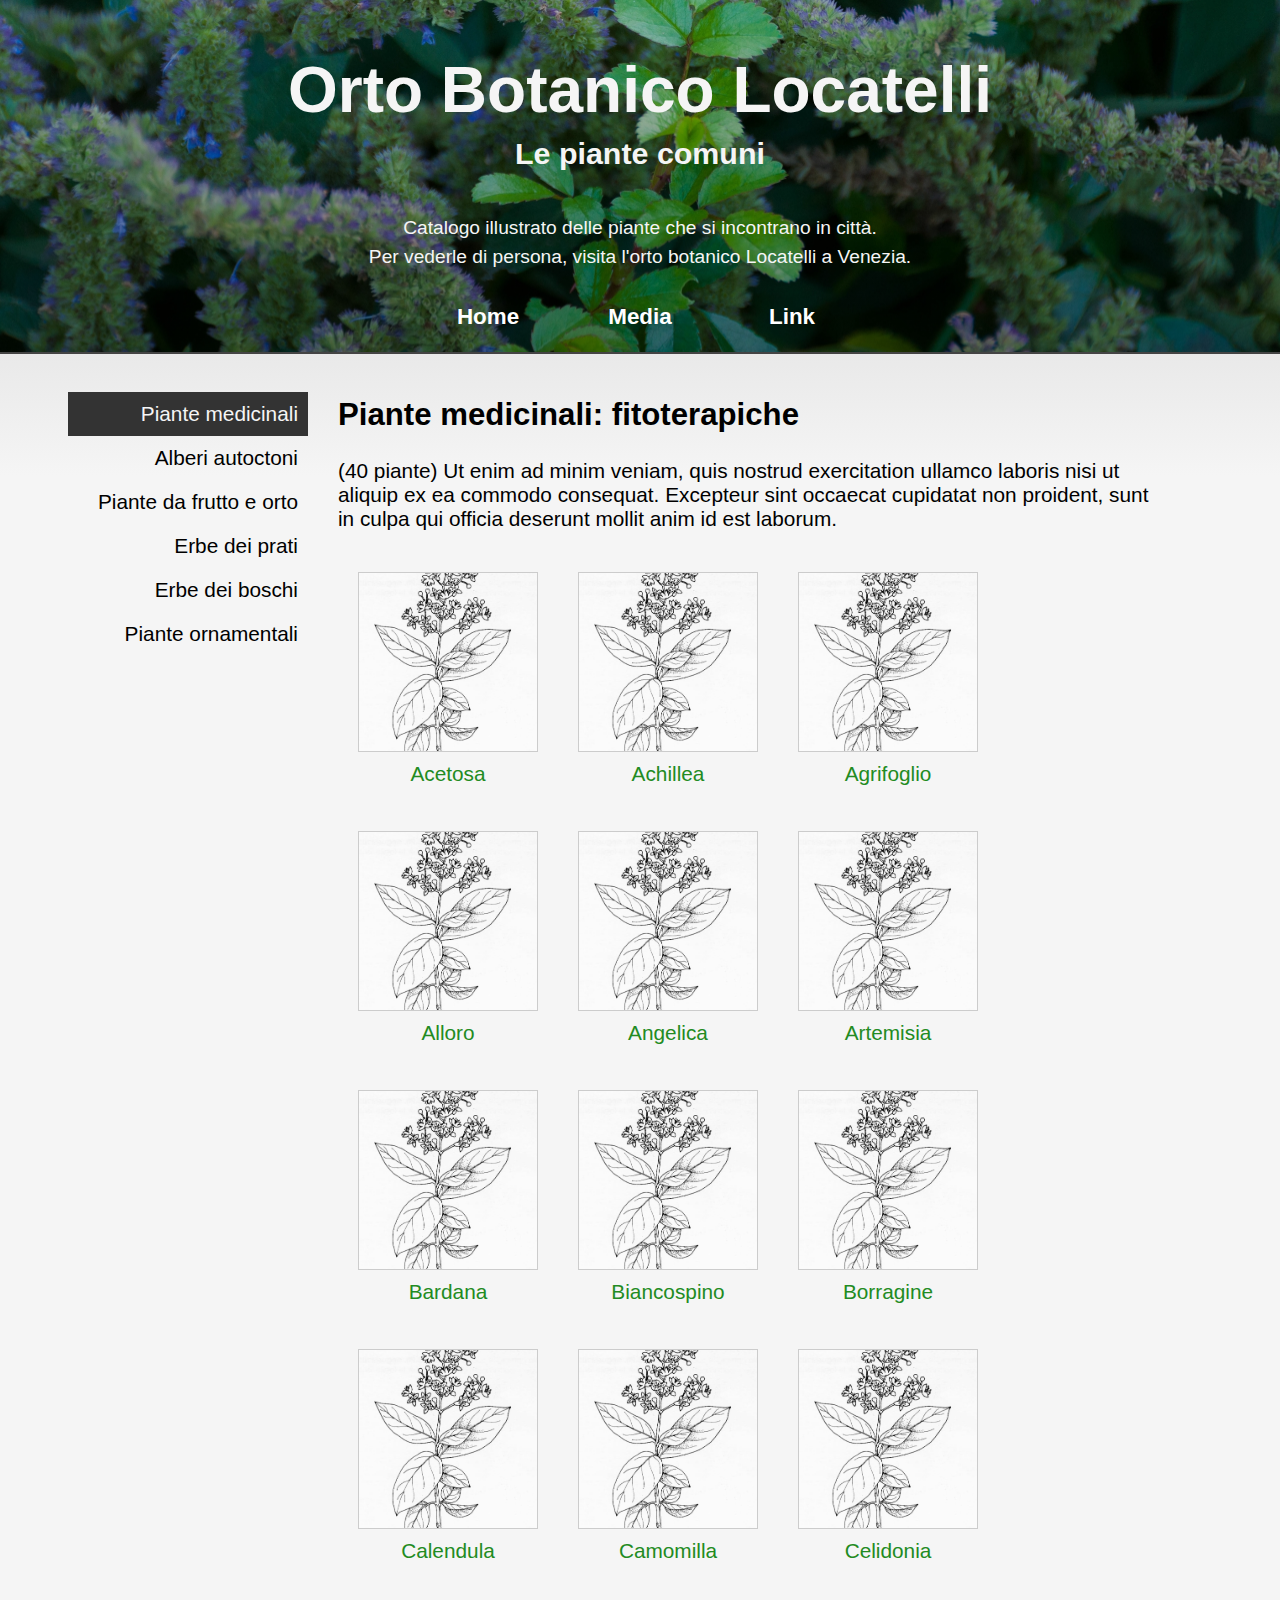
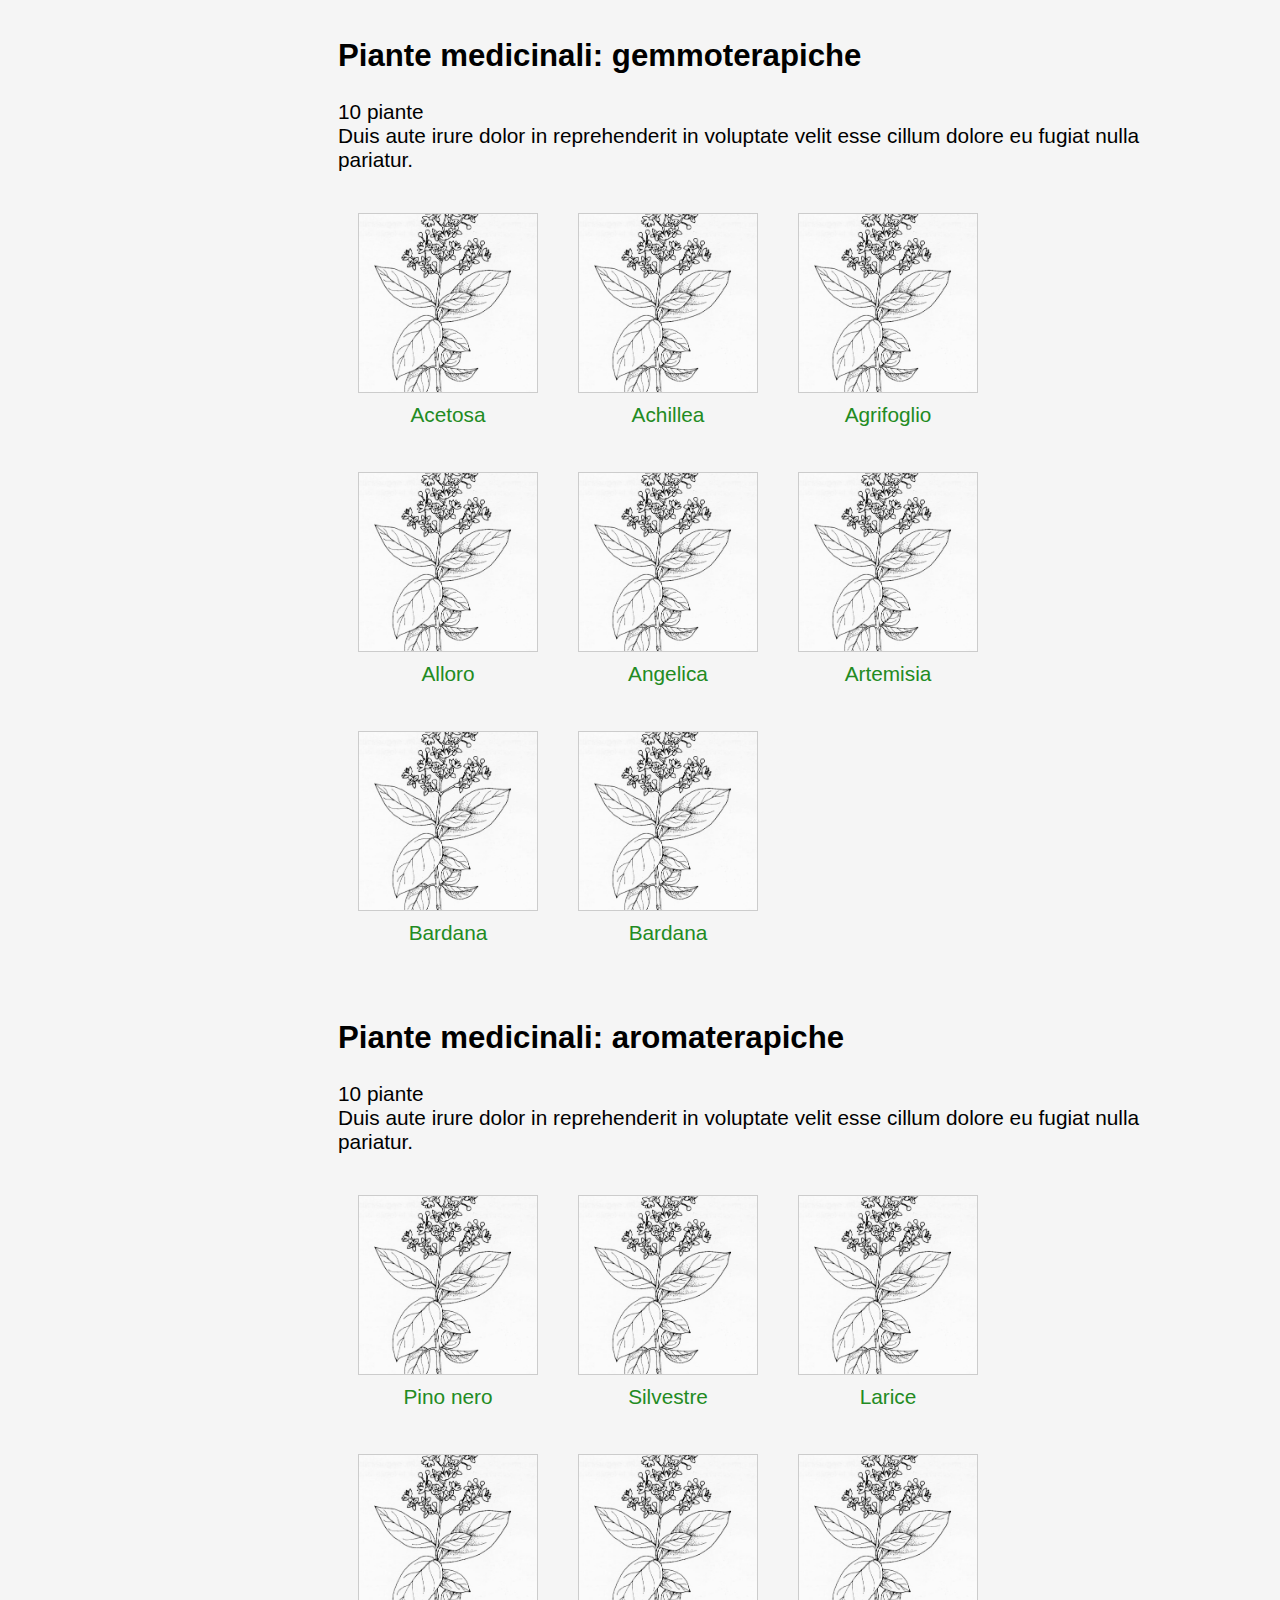
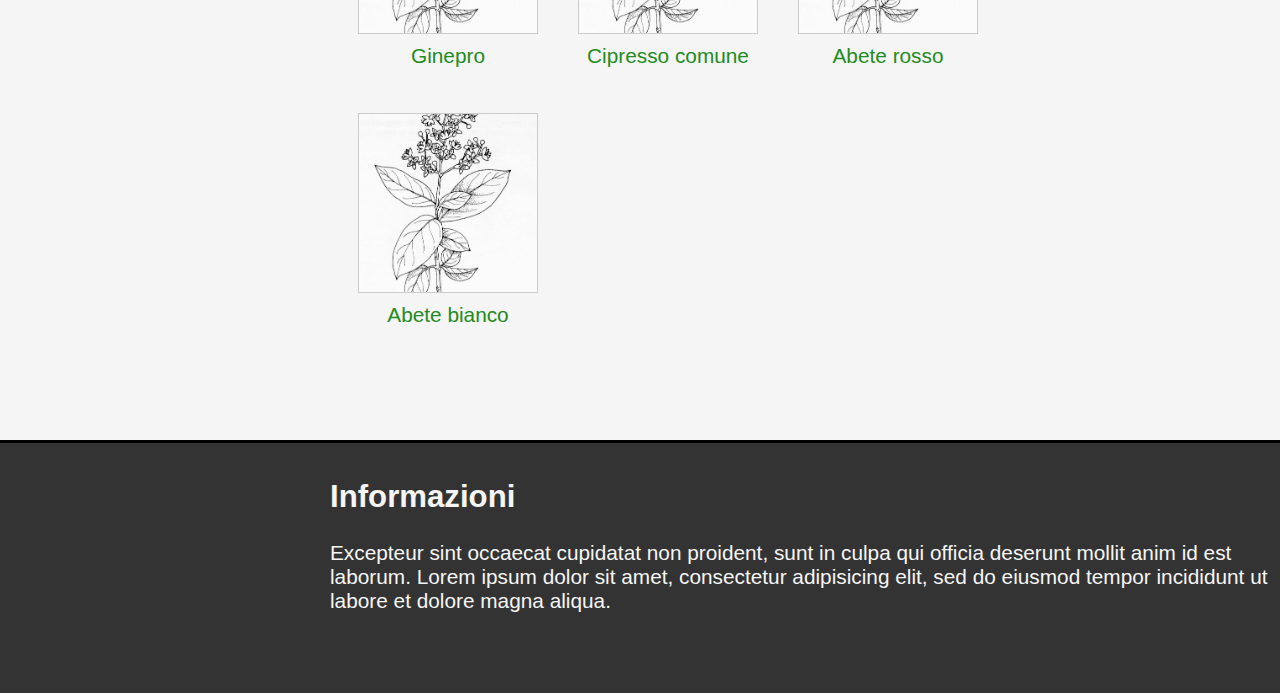
==== commit 055cb679: "fixed xhr and moved xml to cat folder" ====
--- a/index.html
+++ b/index.html
@@ -39,66 +39,64 @@
 	</section>
 
 	<section id="grid">
+
 		<div id="sidebar">
-			<a href="#"><div class="button selected">Alberi e autoctone</a></div>
-			<a href="#"><div class="button">Piante e medicinali</div></a>
-			<a href="#"><div class="button">Piante da frutto e orto</div></a>
-			<a href="#"><div class="button">Erbe dei prati</div></a>
-			<a href="#"><div class="button">Erbe dei boschi</div></a>
+			<div id="cat_med" class="button selected">Piante medicinali</div> <!-- ft, gt, ar (60) -->
+			<div id="cat_alb" class="button">Alberi autoctoni</div> <!-- au (60) -->
+			<div id="cat_fru" class="button">Piante da frutto e orto</div> <!-- fr, or (60) -->
+			<div id="cat_pra" class="button">Erbe dei prati</div> <!-- ep (10) -->
+			<div id="cat_bos" class="button">Erbe dei boschi</div> <!-- eb (10) -->
+			<div id="cat_orn" class="button">Piante ornamentali</div> <!-- po (20) -->
 		</div>
+
 		<div id="gallery">
-
 			<div class="intro">
-				<h2>Alberi: conifere</h2>
-				<p>Ut enim ad minim veniam, quis nostrud exercitation ullamco laboris nisi ut aliquip ex ea commodo consequat. Excepteur sint occaecat cupidatat non proident, sunt in culpa qui officia deserunt mollit anim id est laborum.</p>
+				<!-- <p>Introduzione sulla categoria di piante medicinali</p> -->
+				<h2>Piante medicinali: fitoterapiche</h2>
+				<p>(40 piante) Ut enim ad minim veniam, quis nostrud exercitation ullamco laboris nisi ut aliquip ex ea commodo consequat. Excepteur sint occaecat cupidatat non proident, sunt in culpa qui officia deserunt mollit anim id est laborum.</p>
 			</div>
 			<div class="flexbox">
-				<div id="ft01" class="box"><img src="img/ligustro.jpg"><div class="caption">Acetosa</div></div>
-				<div id="ft02" class="box"><img src="img/ligustro.jpg"><div class="caption">Achillea</div></div>
-				<div id="ft03" class="box"><img src="img/ligustro.jpg"><div class="caption">Agrifoglio</div></div>
-				<div id="ft04" class="box"><img src="img/ligustro.jpg"><div class="caption">Alloro</div></div>
-				<div id="ft05" class="box"><img src="img/ligustro.jpg"><div class="caption">Angelica</div></div>
-
-				<!--
-				<div class="previewpanel">
-					<img src="img/ligustro.jpg">
-					<div class="plantinfo">
-						<h2>Nome pianta</h2>
-						<h4>Nome alternativo</h4>
-						<p>Ut enim ad minim veniam, quis nostrud exercitation 
-						ullamco laboris nisi ut aliquip ex ea commodo consequat. 
-						Excepteur sint occaecat cupidatat non proident, sunt in 
-						culpa qui officia deserunt mollit anim id est laborum.</p>
-						<p><a href="actaplantarum.org">Link actaplantarum</a></p>
-					</div>
-					<div class="close"><a href="#">chiudi</a></div>
-				</div>
-				-->
-
-				<div id="ft06" class="box"><img src="img/ligustro.jpg"><div class="caption">Artemisia</div></div>
-				<div id="ft07" class="box"><img src="img/ligustro.jpg"><div class="caption">Bardana</div></div>
-				<div id="ft08" class="box"><img src="img/ligustro.jpg"><div class="caption">Biancospino</div></div>
-				<div id="ft09" class="box"><img src="img/ligustro.jpg"><div class="caption">Borragine</div></div>
-				<div id="ft10" class="box"><img src="img/ligustro.jpg"><div class="caption">Calendula</div></div>
-				<div id="ft11" class="box"><img src="img/ligustro.jpg"><div class="caption">Camomilla</div></div>
-				<div id="ft12" class="box"><img src="img/ligustro.jpg"><div class="caption">Celidonia</div></div>
+				<div id="ft01" class="box"><a href="#" onclick="return false;"><img src="img/ligustro.jpg"/><div class="caption">Acetosa</div></a></div>
+				<div id="ft02" class="box"><a href="#" onclick="return false;"><img src="img/ligustro.jpg"/><div class="caption">Achillea</div></a></div>
+				<div id="ft03" class="box"><a href="#" onclick="return false;"><img src="img/ligustro.jpg"/><div class="caption">Agrifoglio</div></a></div>
+				<div id="ft04" class="box"><a href="#" onclick="return false;"><img src="img/ligustro.jpg"/><div class="caption">Alloro</div></a></div>
+				<div id="ft05" class="box"><a href="#" onclick="return false;"><img src="img/ligustro.jpg"/><div class="caption">Angelica</div></a></div>
+				<div id="ft06" class="box"><a href="#" onclick="return false;"><img src="img/ligustro.jpg"/><div class="caption">Artemisia</div></a></div>
+				<div id="ft07" class="box"><a href="#" onclick="return false;"><img src="img/ligustro.jpg"/><div class="caption">Bardana</div></a></div>
+				<div id="ft08" class="box"><a href="#" onclick="return false;"><img src="img/ligustro.jpg"/><div class="caption">Biancospino</div></a></div>
+				<div id="ft09" class="box"><a href="#" onclick="return false;"><img src="img/ligustro.jpg"/><div class="caption">Borragine</div></a></div>
+				<div id="ft10" class="box"><a href="#" onclick="return false;"><img src="img/ligustro.jpg"/><div class="caption">Calendula</div></a></div>
+				<div id="ft11" class="box"><a href="#" onclick="return false;"><img src="img/ligustro.jpg"/><div class="caption">Camomilla</div></a></div>
+				<div id="ft12" class="box"><a href="#" onclick="return false;"><img src="img/ligustro.jpg"/><div class="caption">Celidonia</div></a></div>
 				<div class="box dummy"></div>
 			</div>
-
 			<div class="intro">
-				<h2>Alberi: latifoglie</h2>
-				<p>Duis aute irure dolor in reprehenderit in voluptate velit esse cillum dolore eu fugiat nulla pariatur.</p>
+				<h2>Piante medicinali: gemmoterapiche</h2>
+				<p>10 piante<br/>Duis aute irure dolor in reprehenderit in voluptate velit esse cillum dolore eu fugiat nulla pariatur.</p>
 			</div>
 			<div class="flexbox">
-				<div class="box"><a href="#"><img src="img/ligustro.jpg"><div class="caption">Pino nero</div></a></div>
-				<div class="box"><a href="#"><img src="img/ligustro.jpg"><div class="caption">Silvestre</div></a></div>
-				<div class="box"><a href="#"><img src="img/ligustro.jpg"><div class="caption">Larice</div></a></div>
-				<div class="box"><a href="#"><img src="img/ligustro.jpg"><div class="caption">Ginepro</div></a></div>
-				<div class="box"><a href="#"><img src="img/ligustro.jpg"><div class="caption">Cipresso comune</div></a></div>
-				<div class="box"><a href="#"><img src="img/ligustro.jpg"><div class="caption">Abete rosso</div></a></div>
-				<div class="box"><a href="#"><img src="img/ligustro.jpg"><div class="caption">Abete bianco</div></a></div>
+				<div id="ft13" class="box"><a href="#" onclick="return false;"><img src="img/ligustro.jpg"/><div class="caption">Acetosa</div></a></div>
+				<div id="ft14" class="box"><a href="#" onclick="return false;"><img src="img/ligustro.jpg"/><div class="caption">Achillea</div></a></div>
+				<div id="ft15" class="box"><a href="#" onclick="return false;"><img src="img/ligustro.jpg"/><div class="caption">Agrifoglio</div></a></div>
+				<div id="ft16" class="box"><a href="#" onclick="return false;"><img src="img/ligustro.jpg"/><div class="caption">Alloro</div></a></div>
+				<div id="ft17" class="box"><a href="#" onclick="return false;"><img src="img/ligustro.jpg"/><div class="caption">Angelica</div></a></div>
+				<div id="ft18" class="box"><a href="#" onclick="return false;"><img src="img/ligustro.jpg"/><div class="caption">Artemisia</div></a></div>
+				<div id="ft19" class="box"><a href="#" onclick="return false;"><img src="img/ligustro.jpg"/><div class="caption">Bardana</div></a></div>
+				<div id="ft20" class="box"><a href="#" onclick="return false;"><img src="img/ligustro.jpg"/><div class="caption">Bardana</div></a></div>
 			</div>
-
+			<div class="intro">
+				<h2>Piante medicinali: aromaterapiche</h2>
+				<p>10 piante<br/>Duis aute irure dolor in reprehenderit in voluptate velit esse cillum dolore eu fugiat nulla pariatur.</p>
+			</div>
+			<div class="flexbox">
+				<div class="box"><a href="#" onclick="return false;"><img src="img/ligustro.jpg"/><div class="caption">Pino nero</div></a></div>
+				<div class="box"><a href="#" onclick="return false;"><img src="img/ligustro.jpg"/><div class="caption">Silvestre</div></a></div>
+				<div class="box"><a href="#" onclick="return false;"><img src="img/ligustro.jpg"/><div class="caption">Larice</div></a></div>
+				<div class="box"><a href="#" onclick="return false;"><img src="img/ligustro.jpg"/><div class="caption">Ginepro</div></a></div>
+				<div class="box"><a href="#" onclick="return false;"><img src="img/ligustro.jpg"/><div class="caption">Cipresso comune</div></a></div>
+				<div class="box"><a href="#" onclick="return false;"><img src="img/ligustro.jpg"/><div class="caption">Abete rosso</div></a></div>
+				<div class="box"><a href="#" onclick="return false;"><img src="img/ligustro.jpg"/><div class="caption">Abete bianco</div></a></div>
+			</div>
 		</div>
 	</section>
 
--- a/main.css
+++ b/main.css
@@ -173,6 +173,9 @@
 	/*margin: 0;*/
 	/*margin-right: 3vw;*/
 	text-align: right;
+
+	/*cursor: default;*/
+	cursor: default;
 }
 
 #sidebar .button:hover
@@ -224,6 +227,11 @@
 	/*width: 95%;*/
 }
 
+.flexbox a
+{
+	cursor: default;
+}
+
 .flexbox .box
 {
 	padding: 20px 20px;
@@ -237,7 +245,9 @@
 	box-sizing: border-box;
 
 	/*color: #6b9131;*/
-	text-decoration: underline;
+	color: var(--green);
+	/*text-decoration: underline;*/
+	text-decoration: none;
 }
 
 .flexbox .box:active
@@ -256,6 +266,7 @@
 
 .flexbox .caption
 {
+	color: var(--green);
 	text-align: center;
 	margin: 5px auto;
 }
@@ -263,6 +274,11 @@
 .flexbox .dummy
 {
 	display: none;
+}
+
+.flexbox .open
+{
+	/*background-color: var(--dark);*/
 }
 
 
@@ -332,7 +348,7 @@
 
 .main
 {
-	width: 960px;
+	max-width: 960px;
 	padding-top: 10px;
 	margin-left: calc(10vw + 300px);
 }
@@ -354,12 +370,13 @@
 		margin-left: 30px;
 		margin-right: 30px;
 	}
-
+/*
 	#gallery img
 	{
 		width: 150px;
 		height: 150px;
 	}
+*/
 
 	#footer .main
 	{
@@ -412,13 +429,13 @@
 		justify-content: center;
 		margin: auto;
 	}
-
+/*
 	#gallery img
 	{
 		width: 150px;
 		height: 150px;
 	}
-
+*/
 	#footer .main
 	{
 		width: 95%;
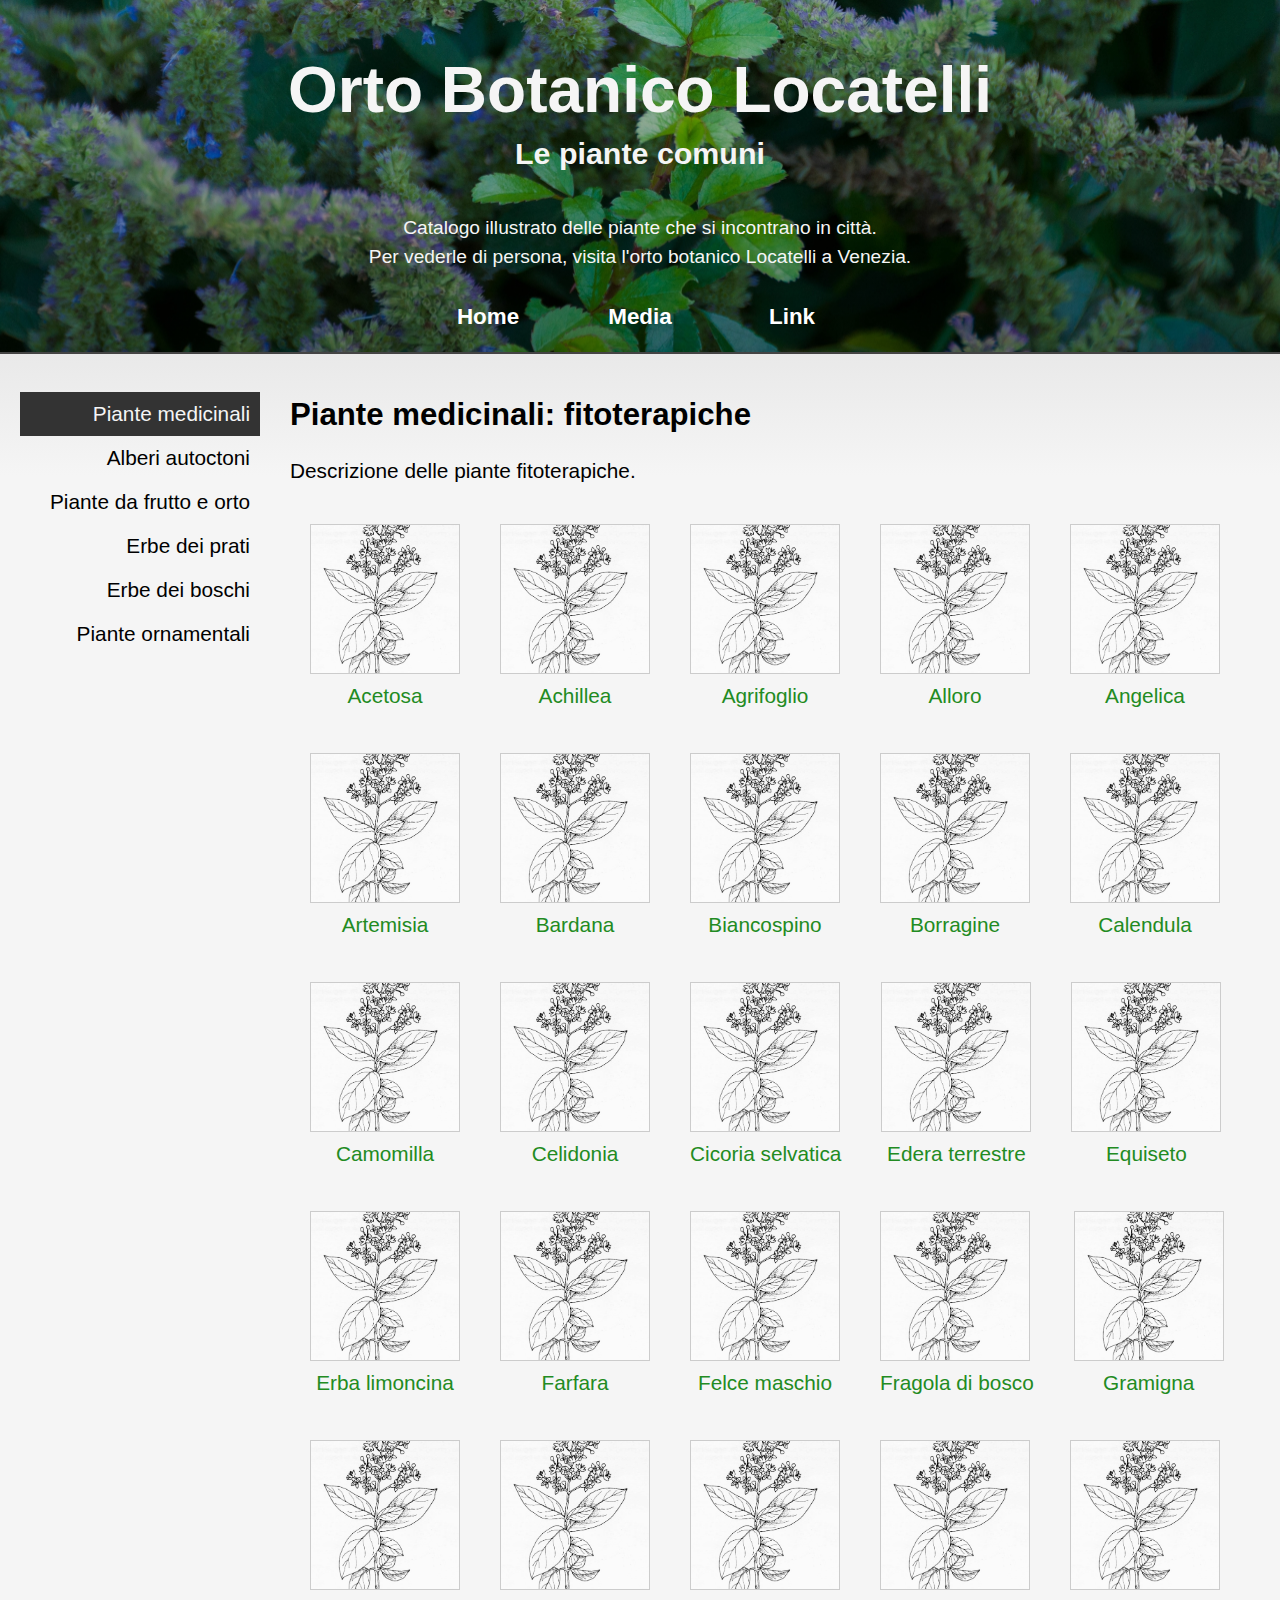
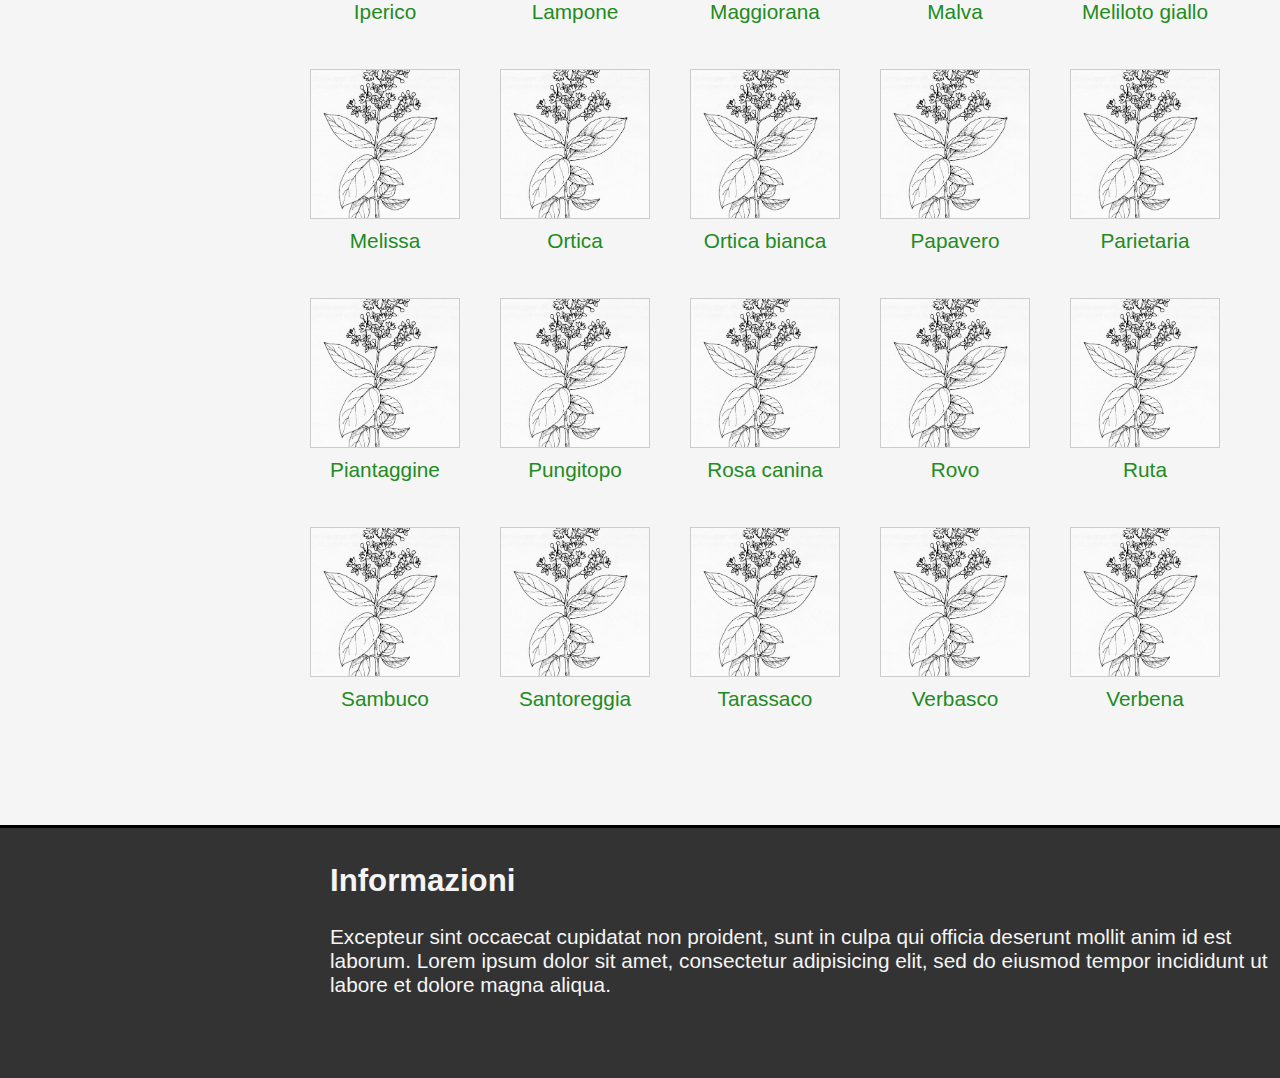
==== commit 0708805e: "responsive fixes" ====
--- a/index.html
+++ b/index.html
@@ -53,49 +53,50 @@
 			<div class="intro">
 				<!-- <p>Introduzione sulla categoria di piante medicinali</p> -->
 				<h2>Piante medicinali: fitoterapiche</h2>
-				<p>(40 piante) Ut enim ad minim veniam, quis nostrud exercitation ullamco laboris nisi ut aliquip ex ea commodo consequat. Excepteur sint occaecat cupidatat non proident, sunt in culpa qui officia deserunt mollit anim id est laborum.</p>
+				<p>Descrizione delle piante fitoterapiche.</p>
 			</div>
 			<div class="flexbox">
-				<div id="ft01" class="box"><a href="#" onclick="return false;"><img src="img/ligustro.jpg"/><div class="caption">Acetosa</div></a></div>
-				<div id="ft02" class="box"><a href="#" onclick="return false;"><img src="img/ligustro.jpg"/><div class="caption">Achillea</div></a></div>
-				<div id="ft03" class="box"><a href="#" onclick="return false;"><img src="img/ligustro.jpg"/><div class="caption">Agrifoglio</div></a></div>
-				<div id="ft04" class="box"><a href="#" onclick="return false;"><img src="img/ligustro.jpg"/><div class="caption">Alloro</div></a></div>
-				<div id="ft05" class="box"><a href="#" onclick="return false;"><img src="img/ligustro.jpg"/><div class="caption">Angelica</div></a></div>
-				<div id="ft06" class="box"><a href="#" onclick="return false;"><img src="img/ligustro.jpg"/><div class="caption">Artemisia</div></a></div>
-				<div id="ft07" class="box"><a href="#" onclick="return false;"><img src="img/ligustro.jpg"/><div class="caption">Bardana</div></a></div>
+				<div id="ft01" class="box"><a href="#" onclick="return false;"><img src="img/ligustro.jpg"/><div class="caption">Acetosa	</div></a></div>
+				<div id="ft02" class="box"><a href="#" onclick="return false;"><img src="img/ligustro.jpg"/><div class="caption">Achillea	</div></a></div>
+				<div id="ft03" class="box"><a href="#" onclick="return false;"><img src="img/ligustro.jpg"/><div class="caption">Agrifoglio	</div></a></div>
+				<div id="ft04" class="box"><a href="#" onclick="return false;"><img src="img/ligustro.jpg"/><div class="caption">Alloro		</div></a></div>
+				<div id="ft05" class="box"><a href="#" onclick="return false;"><img src="img/ligustro.jpg"/><div class="caption">Angelica	</div></a></div>
+				<div id="ft06" class="box"><a href="#" onclick="return false;"><img src="img/ligustro.jpg"/><div class="caption">Artemisia	</div></a></div>
+				<div id="ft07" class="box"><a href="#" onclick="return false;"><img src="img/ligustro.jpg"/><div class="caption">Bardana	</div></a></div>
 				<div id="ft08" class="box"><a href="#" onclick="return false;"><img src="img/ligustro.jpg"/><div class="caption">Biancospino</div></a></div>
 				<div id="ft09" class="box"><a href="#" onclick="return false;"><img src="img/ligustro.jpg"/><div class="caption">Borragine</div></a></div>
 				<div id="ft10" class="box"><a href="#" onclick="return false;"><img src="img/ligustro.jpg"/><div class="caption">Calendula</div></a></div>
 				<div id="ft11" class="box"><a href="#" onclick="return false;"><img src="img/ligustro.jpg"/><div class="caption">Camomilla</div></a></div>
 				<div id="ft12" class="box"><a href="#" onclick="return false;"><img src="img/ligustro.jpg"/><div class="caption">Celidonia</div></a></div>
+				<div id="ft13" class="box"><a href="#" onclick="return false;"><img src="img/ligustro.jpg"/><div class="caption">Cicoria selvatica</div></a></div>
+				<div id="ft14" class="box"><a href="#" onclick="return false;"><img src="img/ligustro.jpg"/><div class="caption">Edera terrestre</div></a></div>
+				<div id="ft15" class="box"><a href="#" onclick="return false;"><img src="img/ligustro.jpg"/><div class="caption">Equiseto</div></a></div>
+				<div id="ft16" class="box"><a href="#" onclick="return false;"><img src="img/ligustro.jpg"/><div class="caption">Erba limoncina</div></a></div>
+				<div id="ft17" class="box"><a href="#" onclick="return false;"><img src="img/ligustro.jpg"/><div class="caption">Farfara</div></a></div>
+				<div id="ft18" class="box"><a href="#" onclick="return false;"><img src="img/ligustro.jpg"/><div class="caption">Felce maschio</div></a></div>
+				<div id="ft19" class="box"><a href="#" onclick="return false;"><img src="img/ligustro.jpg"/><div class="caption">Fragola di bosco</div></a></div>
+				<div id="ft20" class="box"><a href="#" onclick="return false;"><img src="img/ligustro.jpg"/><div class="caption">Gramigna</div></a></div>
+				<div id="ft21" class="box"><a href="#" onclick="return false;"><img src="img/ligustro.jpg"/><div class="caption">Iperico</div></a></div>
+				<div id="ft22" class="box"><a href="#" onclick="return false;"><img src="img/ligustro.jpg"/><div class="caption">Lampone</div></a></div>
+				<div id="ft23" class="box"><a href="#" onclick="return false;"><img src="img/ligustro.jpg"/><div class="caption">Maggiorana</div></a></div>
+				<div id="ft24" class="box"><a href="#" onclick="return false;"><img src="img/ligustro.jpg"/><div class="caption">Malva</div></a></div>
+				<div id="ft25" class="box"><a href="#" onclick="return false;"><img src="img/ligustro.jpg"/><div class="caption">Meliloto giallo</div></a></div>
+				<div id="ft26" class="box"><a href="#" onclick="return false;"><img src="img/ligustro.jpg"/><div class="caption">Melissa</div></a></div>
+				<div id="ft27" class="box"><a href="#" onclick="return false;"><img src="img/ligustro.jpg"/><div class="caption">Ortica</div></a></div>
+				<div id="ft28" class="box"><a href="#" onclick="return false;"><img src="img/ligustro.jpg"/><div class="caption">Ortica bianca</div></a></div>
+				<div id="ft29" class="box"><a href="#" onclick="return false;"><img src="img/ligustro.jpg"/><div class="caption">Papavero</div></a></div>
+				<div id="ft30" class="box"><a href="#" onclick="return false;"><img src="img/ligustro.jpg"/><div class="caption">Parietaria</div></a></div>
+				<div id="ft31" class="box"><a href="#" onclick="return false;"><img src="img/ligustro.jpg"/><div class="caption">Piantaggine</div></a></div>
+				<div id="ft32" class="box"><a href="#" onclick="return false;"><img src="img/ligustro.jpg"/><div class="caption">Pungitopo</div></a></div>
+				<div id="ft33" class="box"><a href="#" onclick="return false;"><img src="img/ligustro.jpg"/><div class="caption">Rosa canina</div></a></div>
+				<div id="ft34" class="box"><a href="#" onclick="return false;"><img src="img/ligustro.jpg"/><div class="caption">Rovo</div></a></div>
+				<div id="ft35" class="box"><a href="#" onclick="return false;"><img src="img/ligustro.jpg"/><div class="caption">Ruta</div></a></div>
+				<div id="ft36" class="box"><a href="#" onclick="return false;"><img src="img/ligustro.jpg"/><div class="caption">Sambuco</div></a></div>
+				<div id="ft37" class="box"><a href="#" onclick="return false;"><img src="img/ligustro.jpg"/><div class="caption">Santoreggia</div></a></div>
+				<div id="ft38" class="box"><a href="#" onclick="return false;"><img src="img/ligustro.jpg"/><div class="caption">Tarassaco</div></a></div>
+				<div id="ft39" class="box"><a href="#" onclick="return false;"><img src="img/ligustro.jpg"/><div class="caption">Verbasco</div></a></div>
+				<div id="ft40" class="box"><a href="#" onclick="return false;"><img src="img/ligustro.jpg"/><div class="caption">Verbena</div></a></div>
 				<div class="box dummy"></div>
-			</div>
-			<div class="intro">
-				<h2>Piante medicinali: gemmoterapiche</h2>
-				<p>10 piante<br/>Duis aute irure dolor in reprehenderit in voluptate velit esse cillum dolore eu fugiat nulla pariatur.</p>
-			</div>
-			<div class="flexbox">
-				<div id="ft13" class="box"><a href="#" onclick="return false;"><img src="img/ligustro.jpg"/><div class="caption">Acetosa</div></a></div>
-				<div id="ft14" class="box"><a href="#" onclick="return false;"><img src="img/ligustro.jpg"/><div class="caption">Achillea</div></a></div>
-				<div id="ft15" class="box"><a href="#" onclick="return false;"><img src="img/ligustro.jpg"/><div class="caption">Agrifoglio</div></a></div>
-				<div id="ft16" class="box"><a href="#" onclick="return false;"><img src="img/ligustro.jpg"/><div class="caption">Alloro</div></a></div>
-				<div id="ft17" class="box"><a href="#" onclick="return false;"><img src="img/ligustro.jpg"/><div class="caption">Angelica</div></a></div>
-				<div id="ft18" class="box"><a href="#" onclick="return false;"><img src="img/ligustro.jpg"/><div class="caption">Artemisia</div></a></div>
-				<div id="ft19" class="box"><a href="#" onclick="return false;"><img src="img/ligustro.jpg"/><div class="caption">Bardana</div></a></div>
-				<div id="ft20" class="box"><a href="#" onclick="return false;"><img src="img/ligustro.jpg"/><div class="caption">Bardana</div></a></div>
-			</div>
-			<div class="intro">
-				<h2>Piante medicinali: aromaterapiche</h2>
-				<p>10 piante<br/>Duis aute irure dolor in reprehenderit in voluptate velit esse cillum dolore eu fugiat nulla pariatur.</p>
-			</div>
-			<div class="flexbox">
-				<div class="box"><a href="#" onclick="return false;"><img src="img/ligustro.jpg"/><div class="caption">Pino nero</div></a></div>
-				<div class="box"><a href="#" onclick="return false;"><img src="img/ligustro.jpg"/><div class="caption">Silvestre</div></a></div>
-				<div class="box"><a href="#" onclick="return false;"><img src="img/ligustro.jpg"/><div class="caption">Larice</div></a></div>
-				<div class="box"><a href="#" onclick="return false;"><img src="img/ligustro.jpg"/><div class="caption">Ginepro</div></a></div>
-				<div class="box"><a href="#" onclick="return false;"><img src="img/ligustro.jpg"/><div class="caption">Cipresso comune</div></a></div>
-				<div class="box"><a href="#" onclick="return false;"><img src="img/ligustro.jpg"/><div class="caption">Abete rosso</div></a></div>
-				<div class="box"><a href="#" onclick="return false;"><img src="img/ligustro.jpg"/><div class="caption">Abete bianco</div></a></div>
 			</div>
 		</div>
 	</section>
--- a/main.css
+++ b/main.css
@@ -290,7 +290,7 @@
 	position: relative;
 	display: grid;
 	display: none;
-	grid-template-columns: 450px 1fr;
+	grid-template-columns: 420px 1fr;
 
 	background: #333;
 	width: 90%;
@@ -360,59 +360,61 @@
 {
 	#grid
 	{
-		grid-template-columns: 200px 1fr;
+		width: auto;
+		margin-left: 20px;
+		margin-right: 0px;
 	}
 
 	#sidebar
 	{
+		font-size: 1rem;
+		margin-right: 30px;
+	}
+
+	#gallery img
+	{
 		width: 150px;
-		font-size: 1rem;
+		height: 150px;
+	}
+
+	.previewpanel
+	{
+		grid-template-columns: 170px 1fr;
+	}
+
+	#footer .main
+	{
+		margin-left: 330px;
+	}
+}
+
+@media screen and (max-width: 960px)
+{
+	#header h1
+	{
+		line-height: 4rem;
+	}
+
+	
+	#header h2, p
+	{
+		line-height: 1.5rem;
+	}
+
+	#grid
+	{
+		grid-template-columns: 1fr;
+		width: auto;
+	}
+
+	.intro
+	{
 		margin-left: 30px;
 		margin-right: 30px;
 	}
-/*
-	#gallery img
-	{
-		width: 150px;
-		height: 150px;
-	}
-*/
-
-	#footer .main
-	{
-		margin-left: 330px;
-	}
-}
-
-@media screen and (max-width: 960px)
-{
-	#header h1
-	{
-		line-height: 4rem;
-	}
-
-	
-	#header h2, p
-	{
-		line-height: 1.5rem;
-	}
-
-	#grid
-	{
-		grid-template-columns: 1fr;
-		margin-left: 0;
-		margin-right: 0;
-	}
-
-	.intro
-	{
-		margin-left: 30px;
-		margin-right: 30px;
-	}
 
 	#sidebar
 	{
-		width: 200px;
 		font-size: 1.3rem;
 		margin: auto;
 		align-items: center;
@@ -429,13 +431,6 @@
 		justify-content: center;
 		margin: auto;
 	}
-/*
-	#gallery img
-	{
-		width: 150px;
-		height: 150px;
-	}
-*/
 	#footer .main
 	{
 		width: 95%;
